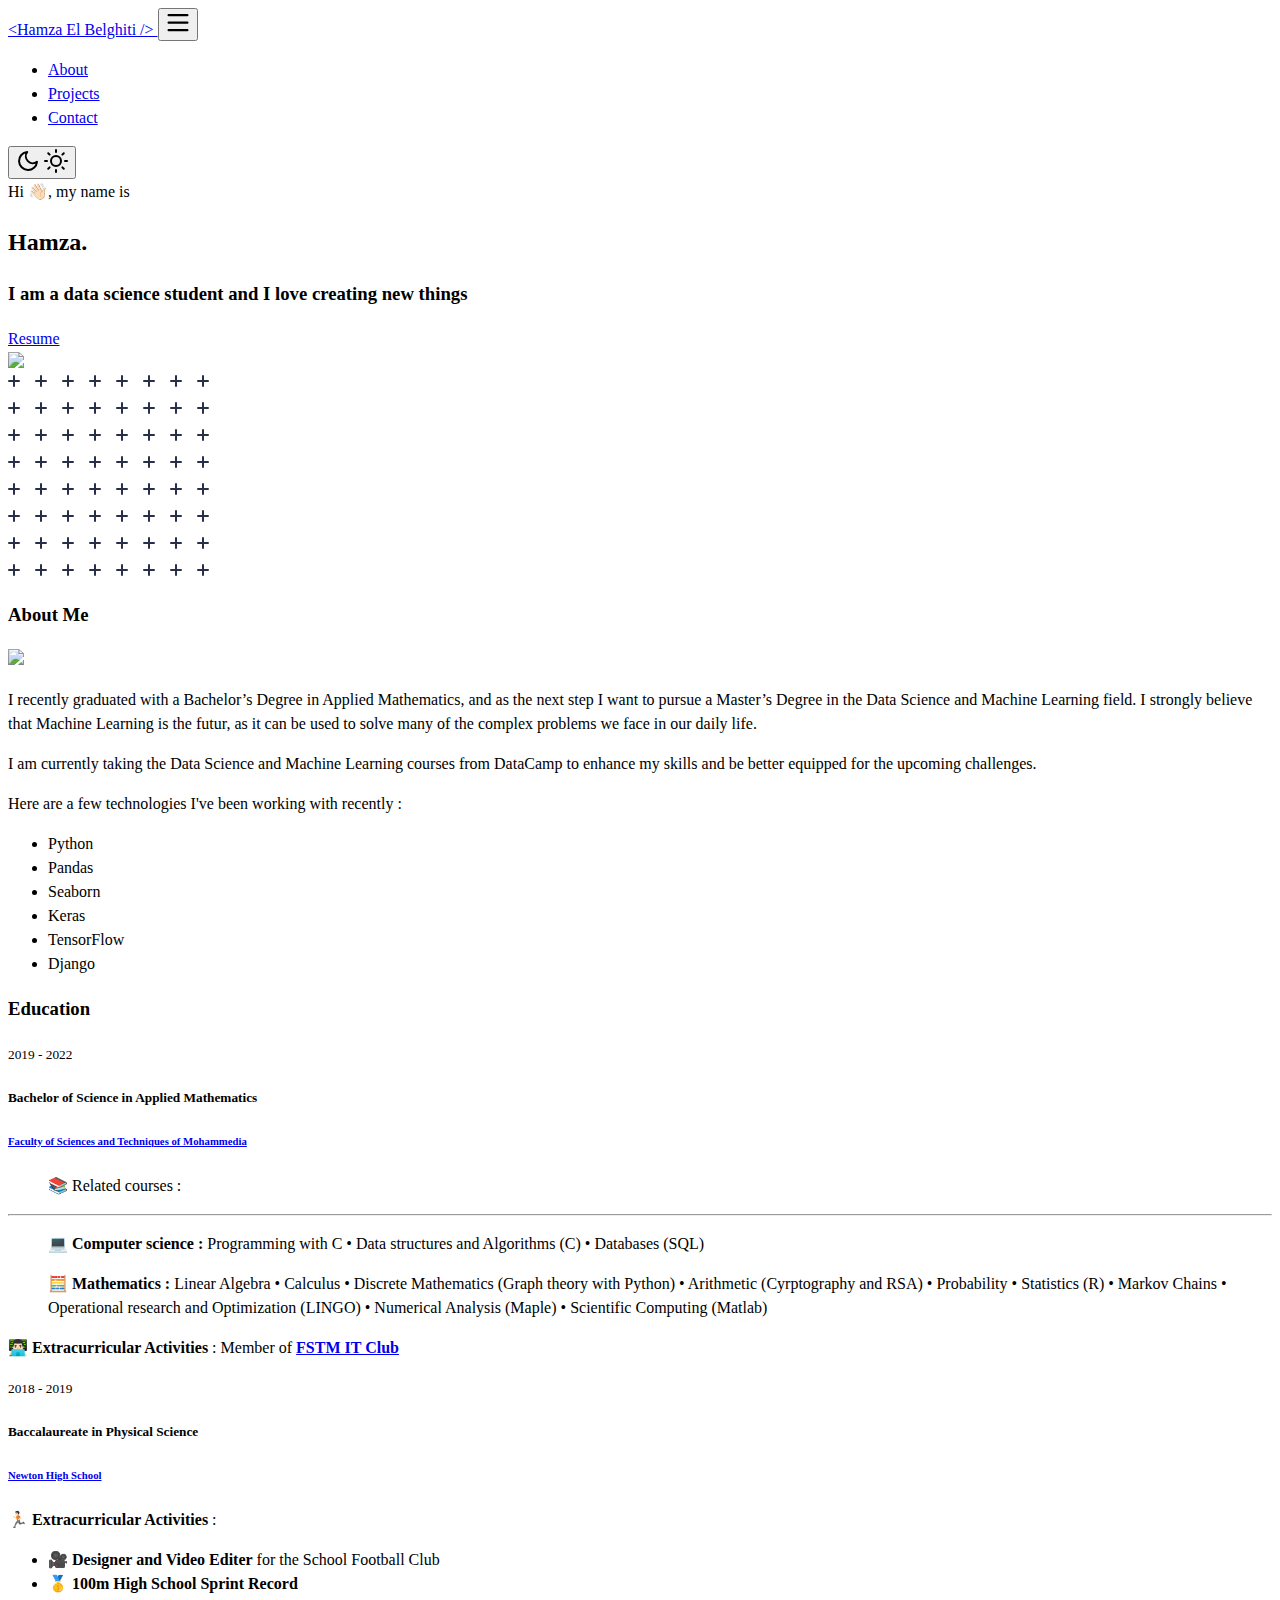
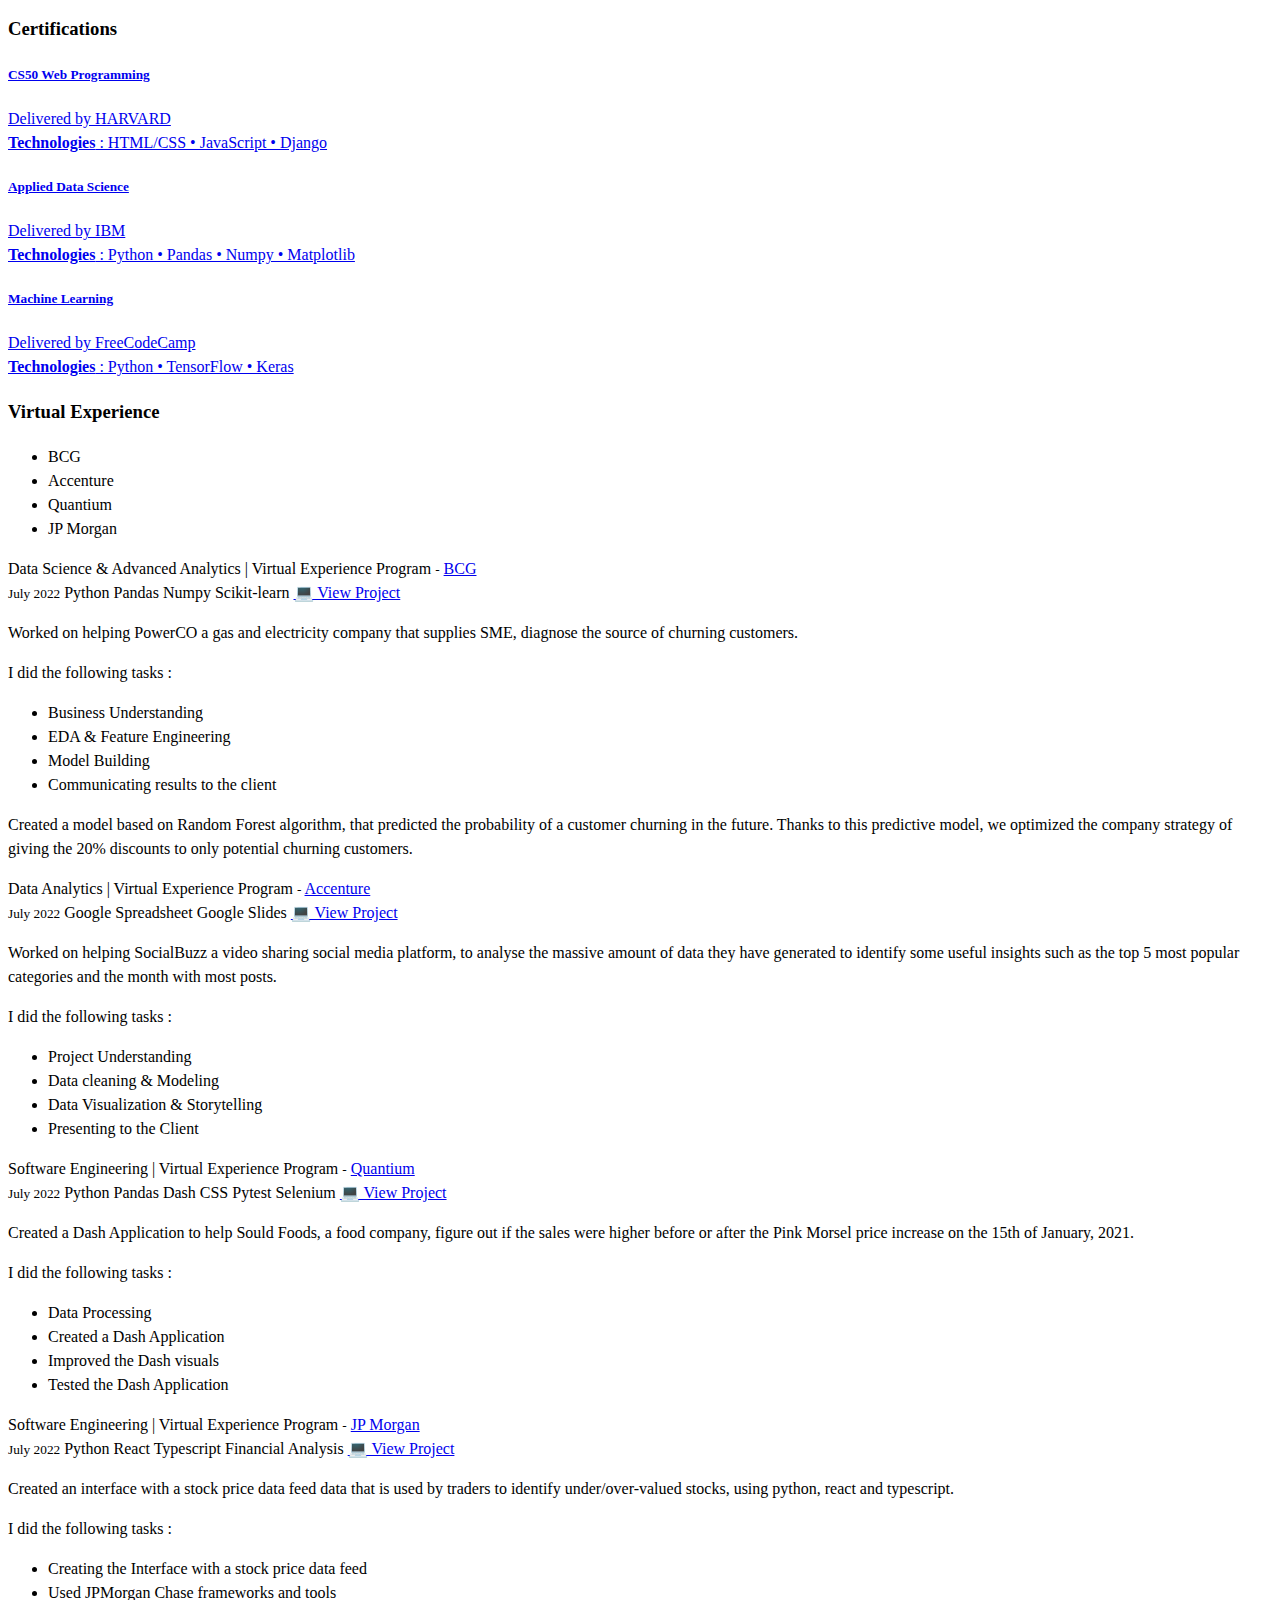
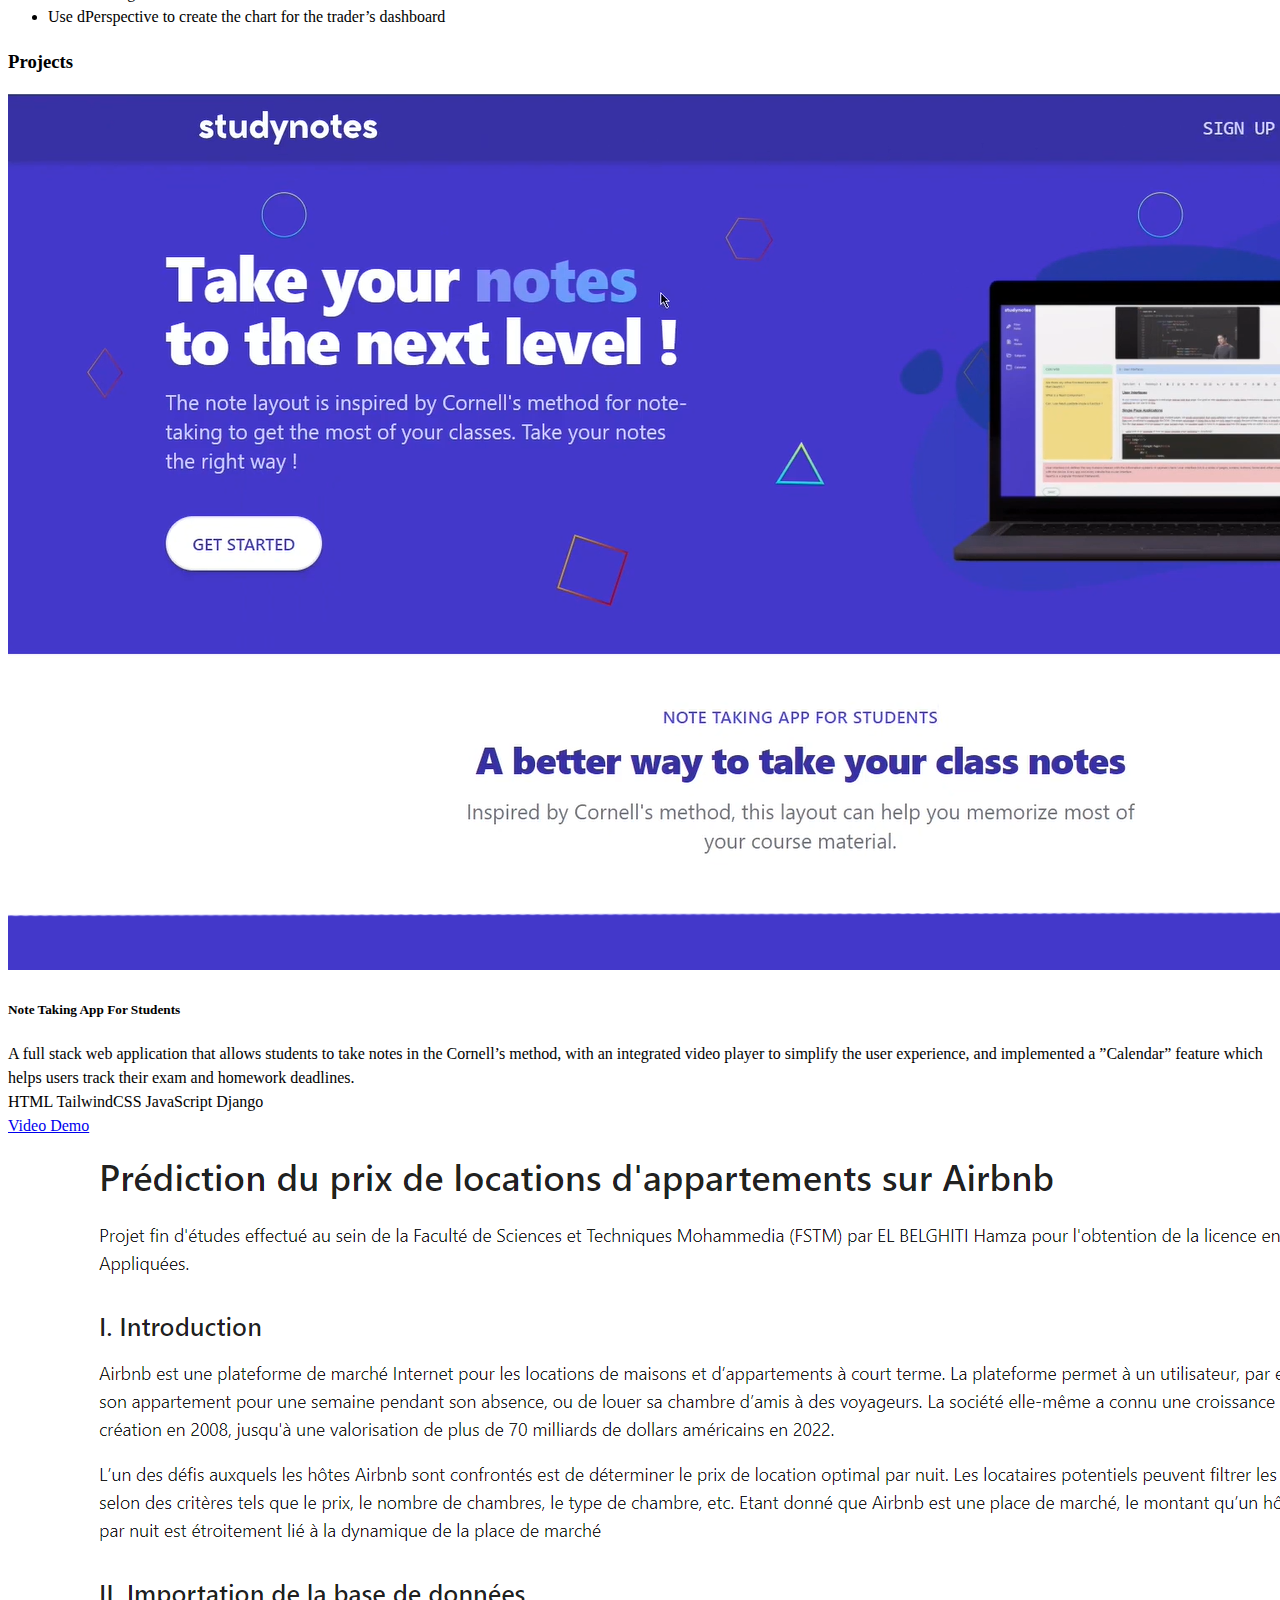
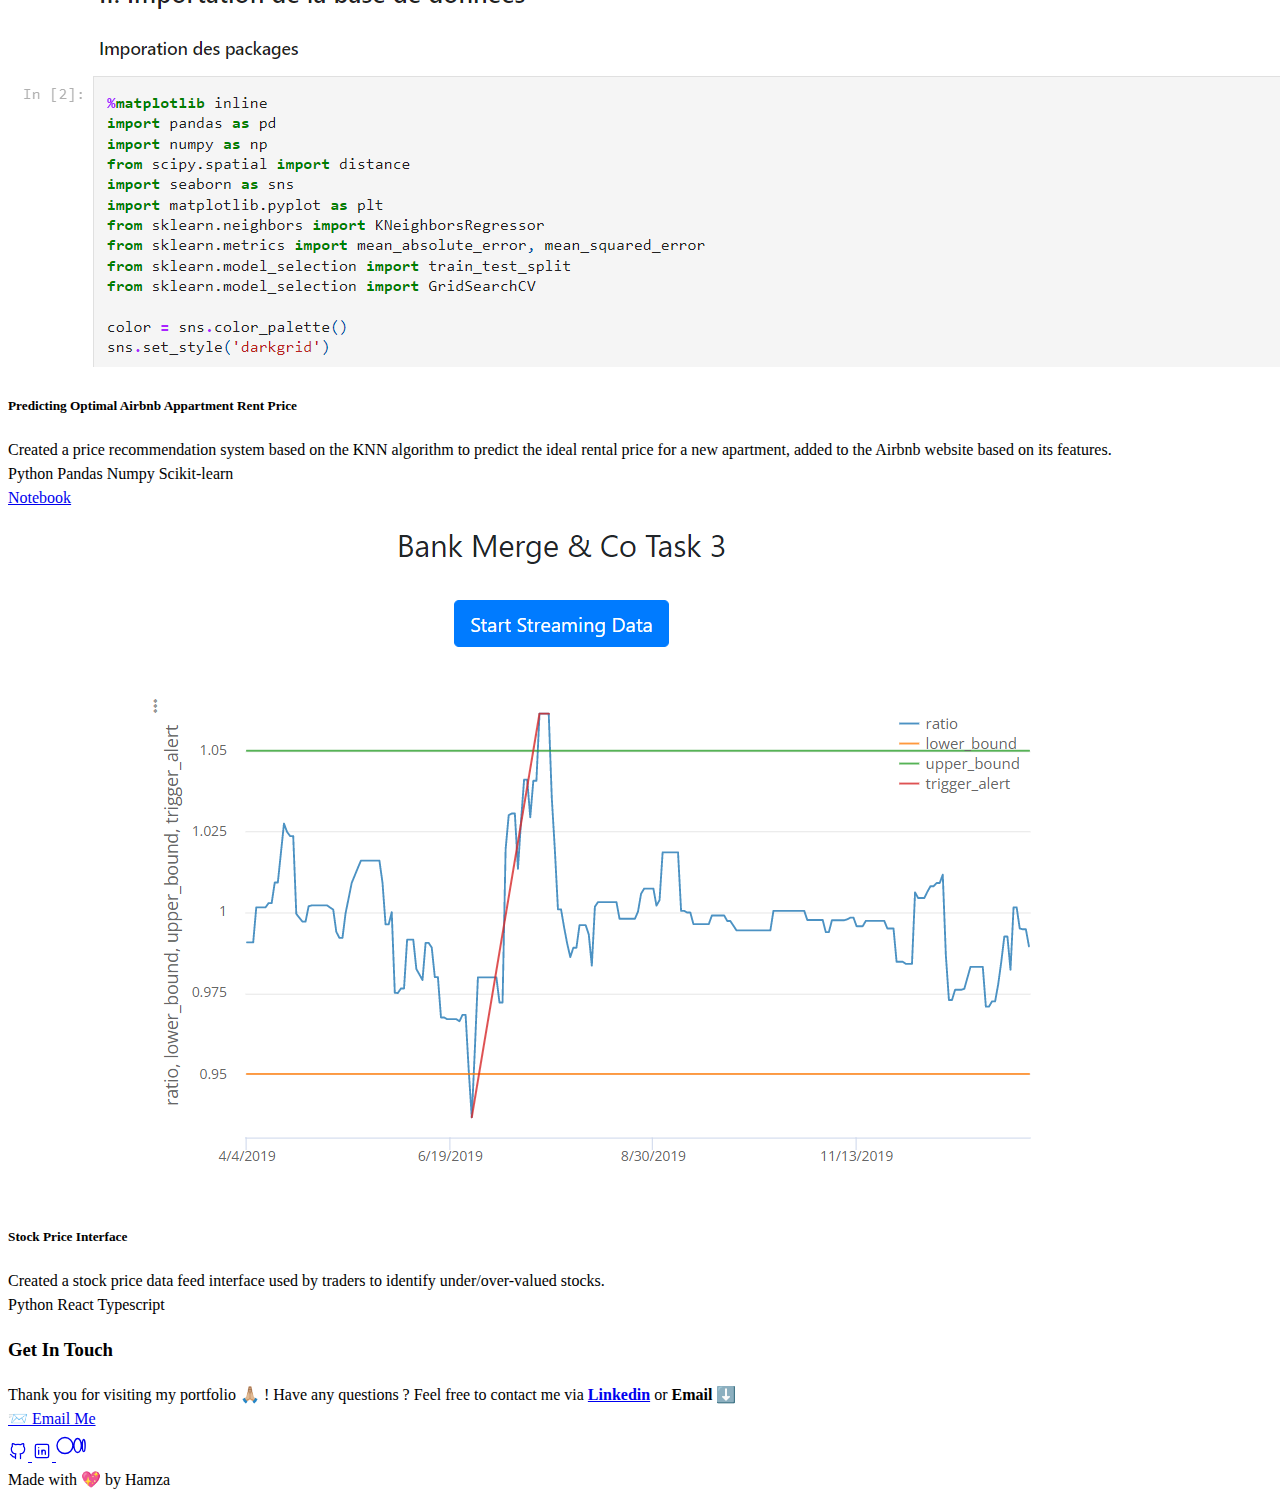
==== public/index.html @ 22128e78 "public" ====
<!DOCTYPE html>
<html>

<head>
	<meta name="generator" content="Hugo 0.101.0" /><meta charset="UTF-8">
<meta name="viewport" content="width=device-width, initial-scale=1.0">
<meta http-equiv="X-UA-Compatible" content="ie=edge">
<link rel="icon" href=/fav.png type="image/gif">


<link rel="preconnect" href="https://fonts.googleapis.com">
<link rel="preconnect" href="https://fonts.gstatic.com" crossorigin>
<link rel="preload"
      as="style"
      href="https://fonts.googleapis.com/css2?family=Alata&family=Lora:ital,wght@0,400;0,500;0,600;0,700;1,400;1,500;1,600;1,700&family=Roboto:ital,wght@0,100;0,300;0,400;0,500;0,700;0,900;1,100;1,300;1,400;1,500;1,700;1,900&display=swap"
>
<link rel="stylesheet"
      href="https://fonts.googleapis.com/css2?family=Alata&family=Lora:ital,wght@0,400;0,500;0,600;0,700;1,400;1,500;1,600;1,700&family=Roboto:ital,wght@0,100;0,300;0,400;0,500;0,700;0,900;1,100;1,300;1,400;1,500;1,700;1,900&display=swap"
      media="print" onload="this.media='all'" />
<noscript>
  <link
          href="https://fonts.googleapis.com/css2?family=Alata&family=Lora:ital,wght@0,400;0,500;0,600;0,700;1,400;1,500;1,600;1,700&family=Roboto:ital,wght@0,100;0,300;0,400;0,500;0,700;0,900;1,100;1,300;1,400;1,500;1,700;1,900&display=swap"
          rel="stylesheet">
</noscript>


<link rel="stylesheet" href="/css/font.css" media="all">



<script type="application/javascript">
var doNotTrack = false;
if (!doNotTrack) {
	window.ga=window.ga||function(){(ga.q=ga.q||[]).push(arguments)};ga.l=+new Date;
	ga('create', 'G-DWJJVE27WD', 'auto');
	
	ga('send', 'pageview');
}
</script>
<script async src='https://www.google-analytics.com/analytics.js'></script>

<meta property="og:title" content="Hamza El Belghiti | Portfolio" />
<meta property="og:description" content="" />
<meta property="og:type" content="website" />
<meta property="og:url" content="hamagistral.github.io/" /><meta property="og:site_name" content="&lt;Hamza El Belghiti /&gt;" />


<meta name="twitter:card" content="summary"/>
<meta name="twitter:title" content="Hamza El Belghiti | Portfolio"/>
<meta name="twitter:description" content=""/>


<link rel="stylesheet" href="/bootstrap-5/css/bootstrap.min.css" media="all"><link rel="stylesheet" href="/css/header.css" media="all">
<link rel="stylesheet" href="/css/footer.css" media="all">


<link rel="stylesheet" href="/css/theme.css" media="all">




<style>
    :root {
        --text-color: #1c1c1c;
        --text-secondary-color: #292929;
        --background-color: #f6f6f6;
        --secondary-background-color: #64ffda1a;
        --primary-color: #1c1c1c;
        --secondary-color: #fff;

         
        --text-color-dark: #fff;
        --text-secondary-color-dark: #fff;
        --background-color-dark: #051121;
        --secondary-background-color-dark: #212529;
        --primary-color-dark: #fff;
        --secondary-color-dark: #081b33;
    }
    body {
        font-size: 1rem;
        font-weight: 400;
        line-height: 1.5;
        text-align: left;
    }
</style>

<meta name="description" content=>
<link rel="stylesheet" href="/css/index.css" media="all">
<link rel="stylesheet" href="/css/projects.css" media="all">
<link rel="preconnect" href="https://fonts.googleapis.com">
<link rel="preconnect" href="https://fonts.gstatic.com" crossorigin>
<link href="https://fonts.googleapis.com/css2?family=Press+Start+2P&family=Raleway:wght@400;600;700;800;900&family=Space+Mono:wght@400;700&family=Titillium+Web:wght@200;400;600;700;900&display=swap" rel="stylesheet">


<script defer src="/fontawesome-5/all-5.15.4.js"></script>
<link rel="icon" type="image/x-icon" href="/themes/hugo-profile/static/fav.png">

  <title>
Hamza El Belghiti | Portfolio

  </title>
</head>

<body class="light" onload="loading()">
  
  
<script>
    if (localStorage.getItem("pref-theme") === "dark") {
        document.body.classList.add('dark');
    } else if (localStorage.getItem("pref-theme") === "light") {
        document.body.classList.remove('dark')
    } else if (window.matchMedia('(prefers-color-scheme: dark)').matches) {
        document.body.classList.add('dark');
    }

</script>



<header>
    <nav class="pt-3 navbar navbar-expand-lg">
        <div class="container-fluid mx-xs-2 mx-sm-5 mx-md-5 mx-lg-5">
            
            <a class="navbar-brand primary-font text-wrap" href="/hamagistral.github.io">
                
                &lt;Hamza El Belghiti /&gt;
                
            </a>

            
            <button class="navbar-toggler" type="button" data-bs-toggle="collapse" data-bs-target="#navbarContent"
                aria-controls="navbarContent" aria-expanded="false" aria-label="Toggle navigation">
                <svg aria-hidden="true" height="24" viewBox="0 0 16 16" version="1.1" width="24" data-view-component="true">
                    <path fill-rule="evenodd" d="M1 2.75A.75.75 0 011.75 2h12.5a.75.75 0 110 1.5H1.75A.75.75 0 011 2.75zm0 5A.75.75 0 011.75 7h12.5a.75.75 0 110 1.5H1.75A.75.75 0 011 7.75zM1.75 12a.75.75 0 100 1.5h12.5a.75.75 0 100-1.5H1.75z"></path>
                </svg>
            </button>

            
            <div class="collapse navbar-collapse text-wrap primary-font" id="navbarContent">
                <ul class="navbar-nav ms-auto text-center">
                    
                    <li class="nav-item navbar-text">
                        <a class="nav-link" href="/hamagistral.github.io#about" aria-label="about">About</a>
                    </li>
                    


                    
                    <li class="nav-item navbar-text">
                        <a class="nav-link" href="/hamagistral.github.io#projects"
                            aria-label="projects">Projects</a>
                    </li>
                    


                    
                    <li class="nav-item navbar-text">
                        <a class="nav-link" href="/hamagistral.github.io#contact"
                            aria-label="contact">Contact</a>
                    </li>
                    

                    
                    
                </ul>

                
                
                <div class="text-center">
                    <button id="theme-toggle">
                        <svg id="moon" xmlns="http://www.w3.org/2000/svg" width="24" height="24" viewBox="0 0 24 24" fill="none" stroke="currentColor" stroke-width="2" stroke-linecap="round" stroke-linejoin="round">
                            <path d="M21 12.79A9 9 0 1 1 11.21 3 7 7 0 0 0 21 12.79z"></path>
                        </svg>
                        <svg id="sun" xmlns="http://www.w3.org/2000/svg" width="24" height="24" viewBox="0 0 24 24" fill="none" stroke="currentColor" stroke-width="2" stroke-linecap="round" stroke-linejoin="round">
                            <circle cx="12" cy="12" r="5"></circle>
                            <line x1="12" y1="1" x2="12" y2="3"></line>
                            <line x1="12" y1="21" x2="12" y2="23"></line>
                            <line x1="4.22" y1="4.22" x2="5.64" y2="5.64"></line>
                            <line x1="18.36" y1="18.36" x2="19.78" y2="19.78"></line>
                            <line x1="1" y1="12" x2="3" y2="12"></line>
                            <line x1="21" y1="12" x2="23" y2="12"></line>
                            <line x1="4.22" y1="19.78" x2="5.64" y2="18.36"></line>
                            <line x1="18.36" y1="5.64" x2="19.78" y2="4.22"></line>
                        </svg>
                    </button>
                </div>
            
                
            </div>
        </div>
    </nav>
</header>
<div id="content">
<section id="hero" class="py-5 align-middle">
    <div class="container px-3 px-sm-5 px-md-5 px-lg-5 pt-lg-3">
        <div class="row">
            <div class="col-sm-12 col-md-12 col-lg-8 content" id="primary-font">
                <span class="subtitle">
                    Hi 👋🏻, my name is
                </span>
                <h2 id="hero-title">
                    Hamza.
                </h2>
                <h3>
                    I am a data science student and I love creating new things
                </h3>
                <div class="row">
                    <div class="col-auto h-100">
                        
                        <a href="https://drive.google.com/uc?export=download&amp;id=1UD90uEsPJ70AqYYExPmD_s87Q-q_WWic" class="btn">
                            Resume
                        </a>
                        
                    </div>
                    <div class="col-auto px-0 h-100"><span id="loading-icons" style="display: none;">
    
    <span class="px-1">
        <a href="https://github.com/Hamagistral" target="_blank" class="btn social-icon">
            <i class="fab fa-github"></i>
        </a>
    </span>
    
    <span class="px-1">
        <a href="https://www.linkedin.com/in/hamza-elbelghiti/" target="_blank" class="btn social-icon">
            <i class="fab fa-linkedin"></i>
        </a>
    </span>
    

    
</span></div>
                </div>
            </div>
            <div class="col-sm-12 col-md-12 col-lg-4">
                <div class="row justify-content-center">
                    <div class="col-sm-12 col-md-9 pt-5 image px-5 px-md-5 px-lg-0 text-center">
                        <img src="/hero.png" 
                            class="mx-auto" 
                        >
                    </div>
                </div>
            </div>
        </div>
    </div>
    <div class="hero-bottom-svg d-md-block d-lg-block d-none">
        <svg xmlns="http://www.w3.org/2000/svg" width="201" height="201" viewBox="0 0 201 201">
            <g id="Group_1168" data-name="Group 1168" transform="translate(-384 -1392)">
                <rect id="Rectangle_2206" data-name="Rectangle 2206" width="12" height="2" rx="1"
                    transform="translate(391 1392) rotate(90)" fill="#282f49" />
                <rect id="Rectangle_2271" data-name="Rectangle 2271" width="12" height="2" rx="1"
                    transform="translate(391 1500) rotate(90)" fill="#282f49" />
                <rect id="Rectangle_2238" data-name="Rectangle 2238" width="12" height="2" rx="1"
                    transform="translate(391 1446) rotate(90)" fill="#282f49" />
                <rect id="Rectangle_2278" data-name="Rectangle 2278" width="12" height="2" rx="1"
                    transform="translate(391 1554) rotate(90)" fill="#282f49" />
                <rect id="Rectangle_2222" data-name="Rectangle 2222" width="12" height="2" rx="1"
                    transform="translate(391 1419) rotate(90)" fill="#282f49" />
                <rect id="Rectangle_2272" data-name="Rectangle 2272" width="12" height="2" rx="1"
                    transform="translate(391 1527) rotate(90)" fill="#282f49" />
                <rect id="Rectangle_2241" data-name="Rectangle 2241" width="12" height="2" rx="1"
                    transform="translate(391 1473) rotate(90)" fill="#282f49" />
                <rect id="Rectangle_2288" data-name="Rectangle 2288" width="12" height="2" rx="1"
                    transform="translate(391 1581) rotate(90)" fill="#282f49" />
                <rect id="Rectangle_2214" data-name="Rectangle 2214" width="12" height="2" rx="1"
                    transform="translate(499 1392) rotate(90)" fill="#282f49" />
                <rect id="Rectangle_2289" data-name="Rectangle 2289" width="12" height="2" rx="1"
                    transform="translate(499 1500) rotate(90)" fill="#282f49" />
                <rect id="Rectangle_2256" data-name="Rectangle 2256" width="12" height="2" rx="1"
                    transform="translate(499 1446) rotate(90)" fill="#282f49" />
                <rect id="Rectangle_2290" data-name="Rectangle 2290" width="12" height="2" rx="1"
                    transform="translate(499 1554) rotate(90)" fill="#282f49" />
                <rect id="Rectangle_2231" data-name="Rectangle 2231" width="12" height="2" rx="1"
                    transform="translate(499 1419) rotate(90)" fill="#282f49" />
                <rect id="Rectangle_2291" data-name="Rectangle 2291" width="12" height="2" rx="1"
                    transform="translate(499 1527) rotate(90)" fill="#282f49" />
                <rect id="Rectangle_2257" data-name="Rectangle 2257" width="12" height="2" rx="1"
                    transform="translate(499 1473) rotate(90)" fill="#282f49" />
                <rect id="Rectangle_2292" data-name="Rectangle 2292" width="12" height="2" rx="1"
                    transform="translate(499 1581) rotate(90)" fill="#282f49" />
                <rect id="Rectangle_2210" data-name="Rectangle 2210" width="12" height="2" rx="1"
                    transform="translate(445 1392) rotate(90)" fill="#282f49" />
                <rect id="Rectangle_2279" data-name="Rectangle 2279" width="12" height="2" rx="1"
                    transform="translate(445 1500) rotate(90)" fill="#282f49" />
                <rect id="Rectangle_2248" data-name="Rectangle 2248" width="12" height="2" rx="1"
                    transform="translate(445 1446) rotate(90)" fill="#282f49" />
                <rect id="Rectangle_2280" data-name="Rectangle 2280" width="12" height="2" rx="1"
                    transform="translate(445 1554) rotate(90)" fill="#282f49" />
                <rect id="Rectangle_2226" data-name="Rectangle 2226" width="12" height="2" rx="1"
                    transform="translate(445 1419) rotate(90)" fill="#282f49" />
                <rect id="Rectangle_2281" data-name="Rectangle 2281" width="12" height="2" rx="1"
                    transform="translate(445 1527) rotate(90)" fill="#282f49" />
                <rect id="Rectangle_2249" data-name="Rectangle 2249" width="12" height="2" rx="1"
                    transform="translate(445 1473) rotate(90)" fill="#282f49" />
                <rect id="Rectangle_2293" data-name="Rectangle 2293" width="12" height="2" rx="1"
                    transform="translate(445 1581) rotate(90)" fill="#282f49" />
                <rect id="Rectangle_2219" data-name="Rectangle 2219" width="12" height="2" rx="1"
                    transform="translate(553 1392) rotate(90)" fill="#282f49" />
                <rect id="Rectangle_2310" data-name="Rectangle 2310" width="12" height="2" rx="1"
                    transform="translate(553 1500) rotate(90)" fill="#282f49" />
                <rect id="Rectangle_2262" data-name="Rectangle 2262" width="12" height="2" rx="1"
                    transform="translate(553 1446) rotate(90)" fill="#282f49" />
                <rect id="Rectangle_2311" data-name="Rectangle 2311" width="12" height="2" rx="1"
                    transform="translate(553 1554) rotate(90)" fill="#282f49" />
                <rect id="Rectangle_2232" data-name="Rectangle 2232" width="12" height="2" rx="1"
                    transform="translate(553 1419) rotate(90)" fill="#282f49" />
                <rect id="Rectangle_2312" data-name="Rectangle 2312" width="12" height="2" rx="1"
                    transform="translate(553 1527) rotate(90)" fill="#282f49" />
                <rect id="Rectangle_2263" data-name="Rectangle 2263" width="12" height="2" rx="1"
                    transform="translate(553 1473) rotate(90)" fill="#282f49" />
                <rect id="Rectangle_2313" data-name="Rectangle 2313" width="12" height="2" rx="1"
                    transform="translate(553 1581) rotate(90)" fill="#282f49" />
                <rect id="Rectangle_2209" data-name="Rectangle 2209" width="12" height="2" rx="1"
                    transform="translate(418 1392) rotate(90)" fill="#282f49" />
                <rect id="Rectangle_2273" data-name="Rectangle 2273" width="12" height="2" rx="1"
                    transform="translate(418 1500) rotate(90)" fill="#282f49" />
                <rect id="Rectangle_2242" data-name="Rectangle 2242" width="12" height="2" rx="1"
                    transform="translate(418 1446) rotate(90)" fill="#282f49" />
                <rect id="Rectangle_2282" data-name="Rectangle 2282" width="12" height="2" rx="1"
                    transform="translate(418 1554) rotate(90)" fill="#282f49" />
                <rect id="Rectangle_2223" data-name="Rectangle 2223" width="12" height="2" rx="1"
                    transform="translate(418 1419) rotate(90)" fill="#282f49" />
                <rect id="Rectangle_2274" data-name="Rectangle 2274" width="12" height="2" rx="1"
                    transform="translate(418 1527) rotate(90)" fill="#282f49" />
                <rect id="Rectangle_2243" data-name="Rectangle 2243" width="12" height="2" rx="1"
                    transform="translate(418 1473) rotate(90)" fill="#282f49" />
                <rect id="Rectangle_2294" data-name="Rectangle 2294" width="12" height="2" rx="1"
                    transform="translate(418 1581) rotate(90)" fill="#282f49" />
                <rect id="Rectangle_2217" data-name="Rectangle 2217" width="12" height="2" rx="1"
                    transform="translate(526 1392) rotate(90)" fill="#282f49" />
                <rect id="Rectangle_2314" data-name="Rectangle 2314" width="12" height="2" rx="1"
                    transform="translate(526 1500) rotate(90)" fill="#282f49" />
                <rect id="Rectangle_2258" data-name="Rectangle 2258" width="12" height="2" rx="1"
                    transform="translate(526 1446) rotate(90)" fill="#282f49" />
                <rect id="Rectangle_2315" data-name="Rectangle 2315" width="12" height="2" rx="1"
                    transform="translate(526 1554) rotate(90)" fill="#282f49" />
                <rect id="Rectangle_2233" data-name="Rectangle 2233" width="12" height="2" rx="1"
                    transform="translate(526 1419) rotate(90)" fill="#282f49" />
                <rect id="Rectangle_2316" data-name="Rectangle 2316" width="12" height="2" rx="1"
                    transform="translate(526 1527) rotate(90)" fill="#282f49" />
                <rect id="Rectangle_2259" data-name="Rectangle 2259" width="12" height="2" rx="1"
                    transform="translate(526 1473) rotate(90)" fill="#282f49" />
                <rect id="Rectangle_2317" data-name="Rectangle 2317" width="12" height="2" rx="1"
                    transform="translate(526 1581) rotate(90)" fill="#282f49" />
                <rect id="Rectangle_2211" data-name="Rectangle 2211" width="12" height="2" rx="1"
                    transform="translate(472 1392) rotate(90)" fill="#282f49" />
                <rect id="Rectangle_2295" data-name="Rectangle 2295" width="12" height="2" rx="1"
                    transform="translate(472 1500) rotate(90)" fill="#282f49" />
                <rect id="Rectangle_2250" data-name="Rectangle 2250" width="12" height="2" rx="1"
                    transform="translate(472 1446) rotate(90)" fill="#282f49" />
                <rect id="Rectangle_2296" data-name="Rectangle 2296" width="12" height="2" rx="1"
                    transform="translate(472 1554) rotate(90)" fill="#282f49" />
                <rect id="Rectangle_2227" data-name="Rectangle 2227" width="12" height="2" rx="1"
                    transform="translate(472 1419) rotate(90)" fill="#282f49" />
                <rect id="Rectangle_2297" data-name="Rectangle 2297" width="12" height="2" rx="1"
                    transform="translate(472 1527) rotate(90)" fill="#282f49" />
                <rect id="Rectangle_2251" data-name="Rectangle 2251" width="12" height="2" rx="1"
                    transform="translate(472 1473) rotate(90)" fill="#282f49" />
                <rect id="Rectangle_2298" data-name="Rectangle 2298" width="12" height="2" rx="1"
                    transform="translate(472 1581) rotate(90)" fill="#282f49" />
                <rect id="Rectangle_2221" data-name="Rectangle 2221" width="12" height="2" rx="1"
                    transform="translate(580 1392) rotate(90)" fill="#282f49" />
                <rect id="Rectangle_2318" data-name="Rectangle 2318" width="12" height="2" rx="1"
                    transform="translate(580 1500) rotate(90)" fill="#282f49" />
                <rect id="Rectangle_2264" data-name="Rectangle 2264" width="12" height="2" rx="1"
                    transform="translate(580 1446) rotate(90)" fill="#282f49" />
                <rect id="Rectangle_2319" data-name="Rectangle 2319" width="12" height="2" rx="1"
                    transform="translate(580 1554) rotate(90)" fill="#282f49" />
                <rect id="Rectangle_2236" data-name="Rectangle 2236" width="12" height="2" rx="1"
                    transform="translate(580 1419) rotate(90)" fill="#282f49" />
                <rect id="Rectangle_2320" data-name="Rectangle 2320" width="12" height="2" rx="1"
                    transform="translate(580 1527) rotate(90)" fill="#282f49" />
                <rect id="Rectangle_2265" data-name="Rectangle 2265" width="12" height="2" rx="1"
                    transform="translate(580 1473) rotate(90)" fill="#282f49" />
                <rect id="Rectangle_2321" data-name="Rectangle 2321" width="12" height="2" rx="1"
                    transform="translate(580 1581) rotate(90)" fill="#282f49" />
                <rect id="Rectangle_2207" data-name="Rectangle 2207" width="12" height="2" rx="1"
                    transform="translate(396 1399) rotate(-180)" fill="#282f49" />
                <rect id="Rectangle_2270" data-name="Rectangle 2270" width="12" height="2" rx="1"
                    transform="translate(396 1507) rotate(-180)" fill="#282f49" />
                <rect id="Rectangle_2239" data-name="Rectangle 2239" width="12" height="2" rx="1"
                    transform="translate(396 1453) rotate(-180)" fill="#282f49" />
                <rect id="Rectangle_2283" data-name="Rectangle 2283" width="12" height="2" rx="1"
                    transform="translate(396 1561) rotate(-180)" fill="#282f49" />
                <rect id="Rectangle_2224" data-name="Rectangle 2224" width="12" height="2" rx="1"
                    transform="translate(396 1426) rotate(-180)" fill="#282f49" />
                <rect id="Rectangle_2275" data-name="Rectangle 2275" width="12" height="2" rx="1"
                    transform="translate(396 1534) rotate(-180)" fill="#282f49" />
                <rect id="Rectangle_2244" data-name="Rectangle 2244" width="12" height="2" rx="1"
                    transform="translate(396 1480) rotate(-180)" fill="#282f49" />
                <rect id="Rectangle_2299" data-name="Rectangle 2299" width="12" height="2" rx="1"
                    transform="translate(396 1588) rotate(-180)" fill="#282f49" />
                <rect id="Rectangle_2215" data-name="Rectangle 2215" width="12" height="2" rx="1"
                    transform="translate(504 1399) rotate(-180)" fill="#282f49" />
                <rect id="Rectangle_2300" data-name="Rectangle 2300" width="12" height="2" rx="1"
                    transform="translate(504 1507) rotate(-180)" fill="#282f49" />
                <rect id="Rectangle_2252" data-name="Rectangle 2252" width="12" height="2" rx="1"
                    transform="translate(504 1453) rotate(-180)" fill="#282f49" />
                <rect id="Rectangle_2301" data-name="Rectangle 2301" width="12" height="2" rx="1"
                    transform="translate(504 1561) rotate(-180)" fill="#282f49" />
                <rect id="Rectangle_2228" data-name="Rectangle 2228" width="12" height="2" rx="1"
                    transform="translate(504 1426) rotate(-180)" fill="#282f49" />
                <rect id="Rectangle_2302" data-name="Rectangle 2302" width="12" height="2" rx="1"
                    transform="translate(504 1534) rotate(-180)" fill="#282f49" />
                <rect id="Rectangle_2253" data-name="Rectangle 2253" width="12" height="2" rx="1"
                    transform="translate(504 1480) rotate(-180)" fill="#282f49" />
                <rect id="Rectangle_2303" data-name="Rectangle 2303" width="12" height="2" rx="1"
                    transform="translate(504 1588) rotate(-180)" fill="#282f49" />
                <rect id="Rectangle_2212" data-name="Rectangle 2212" width="12" height="2" rx="1"
                    transform="translate(450 1399) rotate(-180)" fill="#282f49" />
                <rect id="Rectangle_2284" data-name="Rectangle 2284" width="12" height="2" rx="1"
                    transform="translate(450 1507) rotate(-180)" fill="#282f49" />
                <rect id="Rectangle_2245" data-name="Rectangle 2245" width="12" height="2" rx="1"
                    transform="translate(450 1453) rotate(-180)" fill="#282f49" />
                <rect id="Rectangle_2285" data-name="Rectangle 2285" width="12" height="2" rx="1"
                    transform="translate(450 1561) rotate(-180)" fill="#282f49" />
                <rect id="Rectangle_2229" data-name="Rectangle 2229" width="12" height="2" rx="1"
                    transform="translate(450 1426) rotate(-180)" fill="#282f49" />
                <rect id="Rectangle_2286" data-name="Rectangle 2286" width="12" height="2" rx="1"
                    transform="translate(450 1534) rotate(-180)" fill="#282f49" />
                <rect id="Rectangle_2246" data-name="Rectangle 2246" width="12" height="2" rx="1"
                    transform="translate(450 1480) rotate(-180)" fill="#282f49" />
                <rect id="Rectangle_2304" data-name="Rectangle 2304" width="12" height="2" rx="1"
                    transform="translate(450 1588) rotate(-180)" fill="#282f49" />
                <rect id="Rectangle_2218" data-name="Rectangle 2218" width="12" height="2" rx="1"
                    transform="translate(558 1399) rotate(-180)" fill="#282f49" />
                <rect id="Rectangle_2322" data-name="Rectangle 2322" width="12" height="2" rx="1"
                    transform="translate(558 1507) rotate(-180)" fill="#282f49" />
                <rect id="Rectangle_2266" data-name="Rectangle 2266" width="12" height="2" rx="1"
                    transform="translate(558 1453) rotate(-180)" fill="#282f49" />
                <rect id="Rectangle_2323" data-name="Rectangle 2323" width="12" height="2" rx="1"
                    transform="translate(558 1561) rotate(-180)" fill="#282f49" />
                <rect id="Rectangle_2234" data-name="Rectangle 2234" width="12" height="2" rx="1"
                    transform="translate(558 1426) rotate(-180)" fill="#282f49" />
                <rect id="Rectangle_2324" data-name="Rectangle 2324" width="12" height="2" rx="1"
                    transform="translate(558 1534) rotate(-180)" fill="#282f49" />
                <rect id="Rectangle_2267" data-name="Rectangle 2267" width="12" height="2" rx="1"
                    transform="translate(558 1480) rotate(-180)" fill="#282f49" />
                <rect id="Rectangle_2325" data-name="Rectangle 2325" width="12" height="2" rx="1"
                    transform="translate(558 1588) rotate(-180)" fill="#282f49" />
                <rect id="Rectangle_2208" data-name="Rectangle 2208" width="12" height="2" rx="1"
                    transform="translate(423 1399) rotate(-180)" fill="#282f49" />
                <rect id="Rectangle_2276" data-name="Rectangle 2276" width="12" height="2" rx="1"
                    transform="translate(423 1507) rotate(-180)" fill="#282f49" />
                <rect id="Rectangle_2240" data-name="Rectangle 2240" width="12" height="2" rx="1"
                    transform="translate(423 1453) rotate(-180)" fill="#282f49" />
                <rect id="Rectangle_2287" data-name="Rectangle 2287" width="12" height="2" rx="1"
                    transform="translate(423 1561) rotate(-180)" fill="#282f49" />
                <rect id="Rectangle_2225" data-name="Rectangle 2225" width="12" height="2" rx="1"
                    transform="translate(423 1426) rotate(-180)" fill="#282f49" />
                <rect id="Rectangle_2277" data-name="Rectangle 2277" width="12" height="2" rx="1"
                    transform="translate(423 1534) rotate(-180)" fill="#282f49" />
                <rect id="Rectangle_2247" data-name="Rectangle 2247" width="12" height="2" rx="1"
                    transform="translate(423 1480) rotate(-180)" fill="#282f49" />
                <rect id="Rectangle_2305" data-name="Rectangle 2305" width="12" height="2" rx="1"
                    transform="translate(423 1588) rotate(-180)" fill="#282f49" />
                <rect id="Rectangle_2216" data-name="Rectangle 2216" width="12" height="2" rx="1"
                    transform="translate(531 1399) rotate(-180)" fill="#282f49" />
                <rect id="Rectangle_2326" data-name="Rectangle 2326" width="12" height="2" rx="1"
                    transform="translate(531 1507) rotate(-180)" fill="#282f49" />
                <rect id="Rectangle_2260" data-name="Rectangle 2260" width="12" height="2" rx="1"
                    transform="translate(531 1453) rotate(-180)" fill="#282f49" />
                <rect id="Rectangle_2327" data-name="Rectangle 2327" width="12" height="2" rx="1"
                    transform="translate(531 1561) rotate(-180)" fill="#282f49" />
                <rect id="Rectangle_2235" data-name="Rectangle 2235" width="12" height="2" rx="1"
                    transform="translate(531 1426) rotate(-180)" fill="#282f49" />
                <rect id="Rectangle_2328" data-name="Rectangle 2328" width="12" height="2" rx="1"
                    transform="translate(531 1534) rotate(-180)" fill="#282f49" />
                <rect id="Rectangle_2261" data-name="Rectangle 2261" width="12" height="2" rx="1"
                    transform="translate(531 1480) rotate(-180)" fill="#282f49" />
                <rect id="Rectangle_2329" data-name="Rectangle 2329" width="12" height="2" rx="1"
                    transform="translate(531 1588) rotate(-180)" fill="#282f49" />
                <rect id="Rectangle_2213" data-name="Rectangle 2213" width="12" height="2" rx="1"
                    transform="translate(477 1399) rotate(-180)" fill="#282f49" />
                <rect id="Rectangle_2306" data-name="Rectangle 2306" width="12" height="2" rx="1"
                    transform="translate(477 1507) rotate(-180)" fill="#282f49" />
                <rect id="Rectangle_2254" data-name="Rectangle 2254" width="12" height="2" rx="1"
                    transform="translate(477 1453) rotate(-180)" fill="#282f49" />
                <rect id="Rectangle_2307" data-name="Rectangle 2307" width="12" height="2" rx="1"
                    transform="translate(477 1561) rotate(-180)" fill="#282f49" />
                <rect id="Rectangle_2230" data-name="Rectangle 2230" width="12" height="2" rx="1"
                    transform="translate(477 1426) rotate(-180)" fill="#282f49" />
                <rect id="Rectangle_2308" data-name="Rectangle 2308" width="12" height="2" rx="1"
                    transform="translate(477 1534) rotate(-180)" fill="#282f49" />
                <rect id="Rectangle_2255" data-name="Rectangle 2255" width="12" height="2" rx="1"
                    transform="translate(477 1480) rotate(-180)" fill="#282f49" />
                <rect id="Rectangle_2309" data-name="Rectangle 2309" width="12" height="2" rx="1"
                    transform="translate(477 1588) rotate(-180)" fill="#282f49" />
                <rect id="Rectangle_2220" data-name="Rectangle 2220" width="12" height="2" rx="1"
                    transform="translate(585 1399) rotate(-180)" fill="#282f49" />
                <rect id="Rectangle_2330" data-name="Rectangle 2330" width="12" height="2" rx="1"
                    transform="translate(585 1507) rotate(-180)" fill="#282f49" />
                <rect id="Rectangle_2268" data-name="Rectangle 2268" width="12" height="2" rx="1"
                    transform="translate(585 1453) rotate(-180)" fill="#282f49" />
                <rect id="Rectangle_2331" data-name="Rectangle 2331" width="12" height="2" rx="1"
                    transform="translate(585 1561) rotate(-180)" fill="#282f49" />
                <rect id="Rectangle_2237" data-name="Rectangle 2237" width="12" height="2" rx="1"
                    transform="translate(585 1426) rotate(-180)" fill="#282f49" />
                <rect id="Rectangle_2332" data-name="Rectangle 2332" width="12" height="2" rx="1"
                    transform="translate(585 1534) rotate(-180)" fill="#282f49" />
                <rect id="Rectangle_2269" data-name="Rectangle 2269" width="12" height="2" rx="1"
                    transform="translate(585 1480) rotate(-180)" fill="#282f49" />
                <rect id="Rectangle_2333" data-name="Rectangle 2333" width="12" height="2" rx="1"
                    transform="translate(585 1588) rotate(-180)" fill="#282f49" />
            </g>
        </svg>
    </div>
</section>

<section id="about" class="py-0 py-sm-5">
    <div class="container bg-transparent">
        <h3 class="text-center bg-transparent">About Me</h3>
        <div class="bg-transparent row justify-content-center px-3 py-5">
            
            <div class="col-sm-12 col-md-8 col-lg-4 mb-5 mb-sm-0 mb-md-5 mb-lg-0 d-none d-sm-none d-md-block">
                <div class="image d-flex px-5">
                    <img src="/about.png" class="mx-auto">
                </div>
            </div>
            
            <div class="col-sm-12 col-md-12 col-lg-8 content">
                <p>I recently graduated with a Bachelor&rsquo;s Degree in Applied Mathematics, and as the next step I want to pursue a Master&rsquo;s Degree in the Data Science
and Machine Learning field. I strongly believe that Machine Learning is the futur, as it can be used to solve many of the complex problems we face in our daily life.</p>
<p>I am currently taking the Data Science and Machine Learning courses from DataCamp to enhance my skills and be better equipped for the upcoming challenges.</p>


                
                Here are a few technologies I&#39;ve been working with recently :
                <ul>
                    
                    <li>Python</li>
                    
                    <li>Pandas</li>
                    
                    <li>Seaborn</li>
                    
                    <li>Keras</li>
                    
                    <li>TensorFlow</li>
                    
                    <li>Django</li>
                    
                </ul>
                
            </div>
        </div>
    </div>
</section>

<section id="education" class="py-5">
    <div class="container">
        <h3 class="text-center">Education</h3>
        <div class="row justify-content-center py-5">
            
            
            <div class="col-12 p-0">
                <div class="row row align-items-center justify-content-center m-1 mb-4">
                    

                    <div class="col-md-9">
                        <div class="card">
                            <div class="card-body">
                                <div class="float-end">
                                    <small>2019 - 2022</small>
                                </div>
                                <h5 class="card-title">Bachelor of Science in Applied Mathematics</h5>
                                
                                
                                <a href="https://www.fstm.ac.ma/" target="_blank">
                                    <h6>
                                    Faculty of Sciences and Techniques of Mohammedia
                                    </h6>
                                </a>
                                

                                
                                <div class="py-1 education-content">
                                    <blockquote>
<p>📚 Related courses :</p>
</blockquote>
<hr>
<blockquote>
<p><strong>💻 Computer science :</strong>
Programming with C •
Data structures and Algorithms (C) •
Databases (SQL)</p>
</blockquote>
<blockquote>
<p><strong>🧮 Mathematics :</strong>
Linear Algebra
• Calculus
• Discrete Mathematics (Graph theory with Python)
• Arithmetic (Cyrptography and RSA)
• Probability
• Statistics (R)
• Markov Chains
• Operational research and Optimization (LINGO)
• Numerical Analysis (Maple)
• Scientific Computing (Matlab)</p>
</blockquote>
<p><strong>👨🏻‍💻 Extracurricular Activities</strong> : Member of  <strong><a href="https://www.linkedin.com/company/fstm-it-club/">FSTM IT Club</a></strong></p>

                                </div>

                                
                            </div>
                        </div>
                    </div>
                </div>
            </div>
            
            <div class="col-12 p-0">
                <div class="row row align-items-center justify-content-center m-1 mb-4">
                    

                    <div class="col-md-9">
                        <div class="card">
                            <div class="card-body">
                                <div class="float-end">
                                    <small>2018 - 2019</small>
                                </div>
                                <h5 class="card-title">Baccalaureate in Physical Science</h5>
                                
                                
                                <a href="https://www.nischool.org/" target="_blank">
                                    <h6>
                                    Newton High School
                                    </h6>
                                </a>
                                

                                
                                <div class="py-1 education-content">
                                    <p><strong>🏃🏻 Extracurricular Activities</strong> :</p>
<ul>
<li>🎥 <strong>Designer and Video Editer</strong> for the School Football Club</li>
<li>🥇 <strong>100m High School Sprint Record</strong></li>
</ul>

                                </div>

                                
                            </div>
                        </div>
                    </div>
                </div>
            </div>
            
        </div>
    </div>
</section>


<section id="achievements" class="py-5">
    <div class="container">
        <h3 class="text-center">Certifications</h3>
        <div class="px-0 px-md-5 px-lg-5 certs">
            <div class="row justify-content-center px-3 px-md-5 px-lg-5">
                
                
                <div class="col-lg-4 col-md-6 my-3">
                    <a class="card my-3 h-100 p-3" href="https://certificates.cs50.io/12412c32-3309-47da-9176-0ca1a2bc353b.pdf?size=A4" title="CS50 Web Programming" target="_blank">
                        <div class="card-body bg-transparent">
                            <h5 class="card-title bg-transparent">CS50 Web Programming</h5>
                            <div class="card-text secondary-font">
                                Delivered by HARVARD
                            </div>
                            <div id="technologies" class="secondary-font">
                                <strong>Technologies</strong> : HTML/CSS • JavaScript • Django
                            </div>
                        </div>
                    </a>
                </div>
                
                
                
                <div class="col-lg-4 col-md-6 my-3">
                    <a class="card my-3 h-100 p-3" href="https://www.credly.com/badges/03cfe5c6-bc59-49ab-a7a6-6acace81decf?source=linked_in_profile" title="Applied Data Science" target="_blank">
                        <div class="card-body bg-transparent">
                            <h5 class="card-title bg-transparent">Applied Data Science</h5>
                            <div class="card-text secondary-font">
                                Delivered by IBM
                            </div>
                            <div id="technologies" class="secondary-font">
                                <strong>Technologies</strong> : Python • Pandas • Numpy • Matplotlib
                            </div>
                        </div>
                    </a>
                </div>
                
                
                
                <div class="col-lg-4 col-md-6 my-3">
                    <a class="card my-3 h-100 p-3" href="https://www.freecodecamp.org/certification/magistral/machine-learning-with-python-v7" title="Machine Learning" target="_blank">
                        <div class="card-body bg-transparent">
                            <h5 class="card-title bg-transparent">Machine Learning</h5>
                            <div class="card-text secondary-font">
                                Delivered by FreeCodeCamp
                            </div>
                            <div id="technologies" class="secondary-font">
                                <strong>Technologies</strong> : Python • TensorFlow • Keras
                            </div>
                        </div>
                    </a>
                </div>
                
                
            </div>
        </div>
    </div>
</section>

<section id="experience" class="py-5">
    <div class="container">
        <h3 class="text-center">Virtual Experience</h3>
        <div class="row justify-content-center">
            <div class="col-sm-12 col-md-8 col-lg-8 py-5">
                <div class="experience-container px-3 p-4">
                    <ul class="nav nav-pills mb-3 bg-transparent justify-content-center" id="pills-tab" role="tablist">
                        
                        
                        <li class="nav-item px-1 bg-transparent" role="presentation">
                            <div 
                                class="nav-link active bg-transparent" 
                                aria-selected="true" 
                                type="button"
                                role="tab" 
                                data-bs-toggle="pill"
                                id='BCG-July-2022-tab'
                                data-bs-target='#pills-BCG-July-2022'
                                aria-controls='BCG-July-2022' 
                            >
                                BCG
                            </div>
                        </li>
                        
                        
                        
                        <li class="nav-item px-1 bg-transparent" role="presentation">
                            <div 
                                class="nav-link bg-transparent" 
                                aria-selected="true" 
                                type="button"
                                role="tab" 
                                data-bs-toggle="pill"
                                id='Accenture-July-2022-tab'
                                data-bs-target='#pills-Accenture-July-2022' 
                                aria-controls='Accenture-July-2022'
                            >
                                Accenture
                            </div>
                        </li>
                        
                        
                        
                        <li class="nav-item px-1 bg-transparent" role="presentation">
                            <div 
                                class="nav-link bg-transparent" 
                                aria-selected="true" 
                                type="button"
                                role="tab" 
                                data-bs-toggle="pill"
                                id='Quantium-July-2022-tab'
                                data-bs-target='#pills-Quantium-July-2022' 
                                aria-controls='Quantium-July-2022'
                            >
                                Quantium
                            </div>
                        </li>
                        
                        
                        
                        <li class="nav-item px-1 bg-transparent" role="presentation">
                            <div 
                                class="nav-link bg-transparent" 
                                aria-selected="true" 
                                type="button"
                                role="tab" 
                                data-bs-toggle="pill"
                                id='JP-Morgan-July-2022-tab'
                                data-bs-target='#pills-JP-Morgan-July-2022' 
                                aria-controls='JP-Morgan-July-2022'
                            >
                                JP Morgan
                            </div>
                        </li>
                        
                        
                    </ul>
                    <div class="tab-content pb-5 pt-2 bg-transparent primary-font p-2" id="pills-tabContent">
                        
                        
                        <div 
                            class="tab-pane fade show active bg-transparent" 
                            role="tabpanel"
                            id='pills-BCG-July-2022'
                            aria-labelledby='pills-BCG-July-2022-tab'
                        >
                            <div>
                                <span class="job">Data Science &amp; Advanced Analytics | Virtual Experience Program</span>
                                <small>-</small>
                                <a href="https://www.theforage.com/virtual-internships/prototype/Tcz8gTtprzAS4xSoK/Data%20Science%20&amp;%20Analytics%20Virtual%20Experience%20Program" target="_blank">BCG</a>
                                <div class="mt-2 mb-2">
                                    <small>July 2022</small>
                                    
                                    <span class="p-2">
                                        <span 
                                            style="cursor: pointer;" 
                                            data-bs-toggle="tooltip" 
                                            data-bs-placement="top" 
                                            data-bs-original-title=Working&#32;as&#32;a&#32;Data&#32;Science&#32;&amp;&#32;Advanced&#32;Analytics&#32;|&#32;Virtual&#32;Experience&#32;Program&#32;at&#32;BCG
                                        >
                                            <i class="fas fa-info-circle fa-xs"></i>
                                        </span>
                                    </span>
                                                               
                                    
                                    <span class="badge badge-secondary">Python</span>
                                    
                                    <span class="badge badge-secondary">Pandas</span>
                                    
                                    <span class="badge badge-secondary">Numpy</span>
                                    
                                    <span class="badge badge-secondary">Scikit-learn</span>
                                    
                                    
                                    <a id="vproject" href=https://github.com/Hamagistral/BCG-VirtualExperience target="_blank">
                                        💻 View Project 
                                    </a>
                                    
                                </div>

                                <div class="mt-4">
                                    <p>Worked on helping PowerCO a gas and electricity company that supplies SME,
diagnose the source of churning customers.</p>
<p>I did the following tasks :</p>
<ul>
<li>Business Understanding</li>
<li>EDA &amp; Feature Engineering</li>
<li>Model Building</li>
<li>Communicating results to the client</li>
</ul>
<p>Created a model based on Random Forest algorithm, that predicted the probability of a customer churning in the future.
Thanks to this predictive model, we optimized the company strategy of giving the 20% discounts to only
potential churning customers.</p>

                                </div>
                            </div>
                        </div>
                        
                        
                        
                        <div 
                            class="tab-pane fade bg-transparent" 
                            role="tabpanel"
                            id='pills-Accenture-July-2022'
                            aria-labelledby='pills-Accenture-July-2022-tab'
                        >
                            <div>
                                <span class="job">Data Analytics | Virtual Experience Program</span>
                                <small>-</small>
                                <a href="https://www.theforage.com/virtual-internships/prototype/hzmoNKtzvAzXsEqx8/Data-Analytics-Virtual-Experience?ref=ayhfcqWE2smDTGihD" target="_blank">Accenture</a>
                                
                                <div class="mt-2 mb-2">
                                    <small>July 2022</small>
                                    
                                    <span class="p-2">
                                        <span 
                                            style="cursor: pointer;" 
                                            data-bs-toggle="tooltip" 
                                            data-bs-placement="top" 
                                            data-bs-original-title=Worked&#32;as&#32;a&#32;Data&#32;Analytics&#32;|&#32;Virtual&#32;Experience&#32;Program&#32;at&#32;Accenture
                                        > 
                                            <i class="fas fa-info-circle fa-xs"></i>
                                        </span>
                                    </span>
                                    
                                    
                                    <span class="badge badge-secondary">Google Spreadsheet</span>
                                    
                                    <span class="badge badge-secondary">Google Slides</span>
                                    
                                    
                                    <a id="vproject" href=https://github.com/Hamagistral/ACCENTURE-VirutalExperience target="_blank">
                                        💻 View Project 
                                    </a>
                                    
                                </div>
                                <div class="mt-4">
                                    <p>Worked on helping SocialBuzz a video sharing social media platform, to analyse
the massive amount of data they have generated to identify some useful insights
such as the top 5 most popular categories and the month with most posts.</p>
<p>I did the following tasks :</p>
<ul>
<li>Project Understanding</li>
<li>Data cleaning &amp; Modeling</li>
<li>Data Visualization &amp; Storytelling</li>
<li>Presenting to the Client</li>
</ul>

                                </div>
                            </div>


                                
                        </div>
                        
                        
                        
                        <div 
                            class="tab-pane fade bg-transparent" 
                            role="tabpanel"
                            id='pills-Quantium-July-2022'
                            aria-labelledby='pills-Quantium-July-2022-tab'
                        >
                            <div>
                                <span class="job">Software Engineering | Virtual Experience Program</span>
                                <small>-</small>
                                <a href="https://www.theforage.com/virtual-internships/prototype/jhiG2W9K8KLZK8nXP/Quantium:-Software-Engineering-Virtual-Experience-Program" target="_blank">Quantium</a>
                                
                                <div class="mt-2 mb-2">
                                    <small>July 2022</small>
                                    
                                    <span class="p-2">
                                        <span 
                                            style="cursor: pointer;" 
                                            data-bs-toggle="tooltip" 
                                            data-bs-placement="top" 
                                            data-bs-original-title=Worked&#32;as&#32;a&#32;Software&#32;Engineering&#32;|&#32;Virtual&#32;Experience&#32;Program&#32;at&#32;Quantium
                                        > 
                                            <i class="fas fa-info-circle fa-xs"></i>
                                        </span>
                                    </span>
                                    
                                    
                                    <span class="badge badge-secondary">Python</span>
                                    
                                    <span class="badge badge-secondary">Pandas</span>
                                    
                                    <span class="badge badge-secondary">Dash</span>
                                    
                                    <span class="badge badge-secondary">CSS</span>
                                    
                                    <span class="badge badge-secondary">Pytest</span>
                                    
                                    <span class="badge badge-secondary">Selenium</span>
                                    
                                    
                                    <a id="vproject" href=https://github.com/Hamagistral/Quantium-VirtualExperience target="_blank">
                                        💻 View Project 
                                    </a>
                                    
                                </div>
                                <div class="mt-4">
                                    <p>Created a Dash Application to help Sould Foods, a food company, figure out if the sales were higher before or after the Pink Morsel price increase on the 15th of January, 2021.</p>
<p>I did the following tasks :</p>
<ul>
<li>Data Processing</li>
<li>Created a Dash Application</li>
<li>Improved the Dash visuals</li>
<li>Tested the Dash Application</li>
</ul>

                                </div>
                            </div>


                                
                        </div>
                        
                        
                        
                        <div 
                            class="tab-pane fade bg-transparent" 
                            role="tabpanel"
                            id='pills-JP-Morgan-July-2022'
                            aria-labelledby='pills-JP-Morgan-July-2022-tab'
                        >
                            <div>
                                <span class="job">Software Engineering | Virtual Experience Program</span>
                                <small>-</small>
                                <a href="https://www.theforage.com/virtual-internships/prototype/R5iK7HMxJGBgaSbvk/JP-Morgan-Banking-Technology-Virtual-Program?ref=ayhfcqWE2smDTGihD" target="_blank">JP Morgan</a>
                                
                                <div class="mt-2 mb-2">
                                    <small>July 2022</small>
                                    
                                    <span class="p-2">
                                        <span 
                                            style="cursor: pointer;" 
                                            data-bs-toggle="tooltip" 
                                            data-bs-placement="top" 
                                            data-bs-original-title=Worked&#32;as&#32;a&#32;Software&#32;Engineering&#32;|&#32;Virtual&#32;Experience&#32;Program&#32;at&#32;JP&#32;Morgan
                                        > 
                                            <i class="fas fa-info-circle fa-xs"></i>
                                        </span>
                                    </span>
                                    
                                    
                                    <span class="badge badge-secondary">Python</span>
                                    
                                    <span class="badge badge-secondary">React</span>
                                    
                                    <span class="badge badge-secondary">Typescript</span>
                                    
                                    <span class="badge badge-secondary">Financial Analysis</span>
                                    
                                    
                                    <a id="vproject" href=https://github.com/Hamagistral/JPMorgan-VirutalExperience target="_blank">
                                        💻 View Project 
                                    </a>
                                    
                                </div>
                                <div class="mt-4">
                                    <p>Created an interface  with a stock price data feed data that is used by traders to identify under/over-valued stocks, using python, react and typescript.</p>
<p>I did the following tasks :</p>
<ul>
<li>Creating the Interface with a stock price data feed</li>
<li>Used JPMorgan Chase frameworks and tools</li>
<li>Use dPerspective to create the chart for the trader’s dashboard</li>
</ul>

                                </div>
                            </div>


                                
                        </div>
                        
                        
                    </div>
                </div>
            </div>
        </div>
    </div>
</section>

<section id="projects" class="py-5">
    <div class="container">
        <h3 class="text-center">Projects</h3>
        <div class="row justify-content-center px-3 px-md-5">
            
            <div class="col-lg-4 col-md-6 my-3">
                <div class="card my-3 h-100" title="Note Taking App For Students">
                    <div class="card-head">
                        <img class="card-img-top" src="studynotes.png" alt="Note Taking App For Students">
                    </div>
                    <div class="card-body bg-transparent p-3">
                        <h5 class="card-title bg-transparent mt-1">Note Taking App For Students</h5>
                        <div class="card-text bg-transparent secondary-font">
                            A full stack web application that allows students to take notes in the Cornell’s method, with an integrated video player to simplify the user experience, and implemented a ”Calendar” feature which helps users track their exam and homework deadlines.
                        </div>
                    </div>
                    <div class="pb-3 px-2 bg-transparent">
                        
                        <span class="badge badge-secondary">HTML</span>
                        
                        <span class="badge badge-secondary">TailwindCSS</span>
                        
                        <span class="badge badge-secondary">JavaScript</span>
                        
                        <span class="badge badge-secondary">Django</span>
                        
                    </div>
                    
                    <div class="card-footer py-3">
                        
                        <span class="m-1 mx-2">
                            <a href="https://github.com/Hamagistral/Studynotes" target="_blank">
                                <i class="fab fa-github"></i>
                            </a>
                        </span>
                        
                        
                        <span class="float-end">
                            <a class="btn btn-sm" href="https://www.youtube.com/watch?v=B4FXn7qWPaQ&amp;ab_channel=HamzaElBelghiti" target="_blank">
                                Video Demo
                            </a>
                        </span>
                        
                    </div>
                    
                </div>
            </div>
            
            <div class="col-lg-4 col-md-6 my-3">
                <div class="card my-3 h-100" title="Predicting Optimal Airbnb Appartment Rent Price">
                    <div class="card-head">
                        <img class="card-img-top" src="airbnbpred.png" alt="Predicting Optimal Airbnb Appartment Rent Price">
                    </div>
                    <div class="card-body bg-transparent p-3">
                        <h5 class="card-title bg-transparent mt-1">Predicting Optimal Airbnb Appartment Rent Price</h5>
                        <div class="card-text bg-transparent secondary-font">
                            Created a price recommendation system based on the KNN algorithm to predict the ideal rental price for a new apartment, added to the Airbnb website based on its features.
                        </div>
                    </div>
                    <div class="pb-3 px-2 bg-transparent">
                        
                        <span class="badge badge-secondary">Python</span>
                        
                        <span class="badge badge-secondary">Pandas</span>
                        
                        <span class="badge badge-secondary">Numpy</span>
                        
                        <span class="badge badge-secondary">Scikit-learn</span>
                        
                    </div>
                    
                    <div class="card-footer py-3">
                        
                        <span class="m-1 mx-2">
                            <a href="https://github.com/Hamagistral/Predicting-Rental-Price-Airbnb" target="_blank">
                                <i class="fab fa-github"></i>
                            </a>
                        </span>
                        
                        
                        <span class="float-end">
                            <a class="btn btn-sm" href="https://colab.research.google.com/drive/19YtSRT4w89TjFMRATrrRVQv0r1a1S3Wj?usp=sharing" target="_blank">
                                Notebook
                            </a>
                        </span>
                        
                    </div>
                    
                </div>
            </div>
            
            <div class="col-lg-4 col-md-6 my-3">
                <div class="card my-3 h-100" title="Stock Price Interface">
                    <div class="card-head">
                        <img class="card-img-top" src="stock.png" alt="Stock Price Interface">
                    </div>
                    <div class="card-body bg-transparent p-3">
                        <h5 class="card-title bg-transparent mt-1">Stock Price Interface</h5>
                        <div class="card-text bg-transparent secondary-font">
                            Created a stock price data feed interface used by traders to identify under/over-valued stocks.
                        </div>
                    </div>
                    <div class="pb-3 px-2 bg-transparent">
                        
                        <span class="badge badge-secondary">Python</span>
                        
                        <span class="badge badge-secondary">React</span>
                        
                        <span class="badge badge-secondary">Typescript</span>
                        
                    </div>
                    
                    <div class="card-footer py-3">
                        
                        <span class="m-1 mx-2">
                            <a href="https://github.com/Hamagistral/JPMorgan-VirutalExperience" target="_blank">
                                <i class="fab fa-github"></i>
                            </a>
                        </span>
                        
                        
                    </div>
                    
                </div>
            </div>
            
            
        </div>
    </div>
</section>

<section id="contact" class="py-5">
    <div class="container">
        <h3 class="text-center">Get In Touch</h3>
        <div class="px-0 px-md-5 px-lg-5 cont">
            <div class="row justify-content-center px-md-5">
                <div class="col-md-8 py-3">
                    <div id="ctext" class="text-center">
                        Thank you for visiting my portfolio 🙏🏼 ! Have any questions ? Feel free to contact me via <strong><a href="https://www.linkedin.com/in/hamza-elbelghiti/">Linkedin</a></strong> or <strong>Email</strong> ⬇️
                    </div>
                    
                    <div class="text-center pt-3">
                        <a href="mailto:hamza.lbelghiti@gmail.com" class="btn">
                            📨 Email Me
                        </a>
                    </div>
                    
                </div>
            </div>
        </div>
    </div>
</section>

  </div><footer>
    <div class="container py-3" id="recent-posts">
    
</div><div class="text-center pt-2">
    
    <span class="px-1">
        <a href="https://github.com/hamagistral" aria-label="github" target="_blank">
            <svg xmlns="http://www.w3.org/2000/svg" width="20" height="20" viewBox="0 0 24 24" stroke-width="1.5" stroke="currentColor" fill="none" stroke-linecap="round" stroke-linejoin="round">
                <path stroke="none" d="M0 0h24v24H0z" fill="none"></path>
                <path d="M9 19c-4.3 1.4 -4.3 -2.5 -6 -3m12 5v-3.5c0 -1 .1 -1.4 -.5 -2c2.8 -.3 5.5 -1.4 5.5 -6a4.6 4.6 0 0 0 -1.3 -3.2a4.2 4.2 0 0 0 -.1 -3.2s-1.1 -.3 -3.5 1.3a12.3 12.3 0 0 0 -6.2 0c-2.4 -1.6 -3.5 -1.3 -3.5 -1.3a4.2 4.2 0 0 0 -.1 3.2a4.6 4.6 0 0 0 -1.3 3.2c0 4.6 2.7 5.7 5.5 6c-.6 .6 -.6 1.2 -.5 2v3.5"></path>
              </svg>
        </a>
    </span>
    

    
    <span class="px-1">
        <a href="https://www.linkedin.com/in/hamza-elbelghiti/" aria-label="linkedin" target="_blank">
                <svg xmlns="http://www.w3.org/2000/svg" width="20" height="20" viewBox="0 0 24 24" stroke-width="1.5" stroke="currentColor" fill="none" stroke-linecap="round" stroke-linejoin="round">
                  <path stroke="none" d="M0 0h24v24H0z" fill="none"></path>
                  <rect x="4" y="4" width="16" height="16" rx="2"></rect>
                  <line x1="8" y1="11" x2="8" y2="16"></line>
                  <line x1="8" y1="8" x2="8" y2="8.01"></line>
                  <line x1="12" y1="16" x2="12" y2="11"></line>
                  <path d="M16 16v-3a2 2 0 0 0 -4 0"></path>
                </svg>
    </span>
    

    
    <a href="https://medium.com/@hamza.lbelghiti" aria-label="twitter" target="_blank">
        <svg xmlns="http://www.w3.org/2000/svg" x="0px" y="0px"
        width="32" height="30" viewBox="0 0 32 32" stroke-width="1.5"
        stroke="currentColor" fill="none" stroke-linecap="round" stroke-linejoin="round"><path d="M8.5 7A8.5 8.5 0 108.5 24 8.5 8.5 0 108.5 7zM22 8A4 7.5 0 1022 23 4 7.5 0 1022 8zM28.5 9A1.5 6.5 0 1028.5 22 1.5 6.5 0 1028.5 9z"></path></svg>
        </a>
    
</div><div class="container py-4">
    <div class="row justify-content-center">
        <div class="col-md-4 text-center">
            Made with 💖 by Hamza
        </div>
    </div>
</div></footer><script src="/bootstrap-5/js/bootstrap.bundle.min.js"></script>
<script>
    if (localStorage.getItem("pref-theme") === "dark") {
        document.body.classList.add('dark');
    } else if (localStorage.getItem("pref-theme") === "light") {
        document.body.classList.remove('dark')
    } else if (window.matchMedia('(prefers-color-scheme: dark)').matches) {
        document.body.classList.add('dark');
    }

</script>
<script>
    document.getElementById("theme-toggle").addEventListener("click", () => {
        if (document.body.className.includes("dark")) {
            document.body.classList.remove('dark');
            localStorage.setItem("pref-theme", 'light');
        } else {
            document.body.classList.add('dark');
            localStorage.setItem("pref-theme", 'dark');
        }
    })

    var tooltipTriggerList = [].slice.call(document.querySelectorAll('[data-bs-toggle="tooltip"]'))
    var tooltipList = tooltipTriggerList.map(function (tooltipTriggerEl) {
        return new bootstrap.Tooltip(tooltipTriggerEl)
    })

</script>

<script>
    let loadingIcons;

    function loading() {
        myVar = setTimeout(showPage, 100);
    }

    function showPage() {
        try{
            document.getElementById("loading-icons").style.display = "block";
        } catch(err) {}
    }
</script></body>

</html>
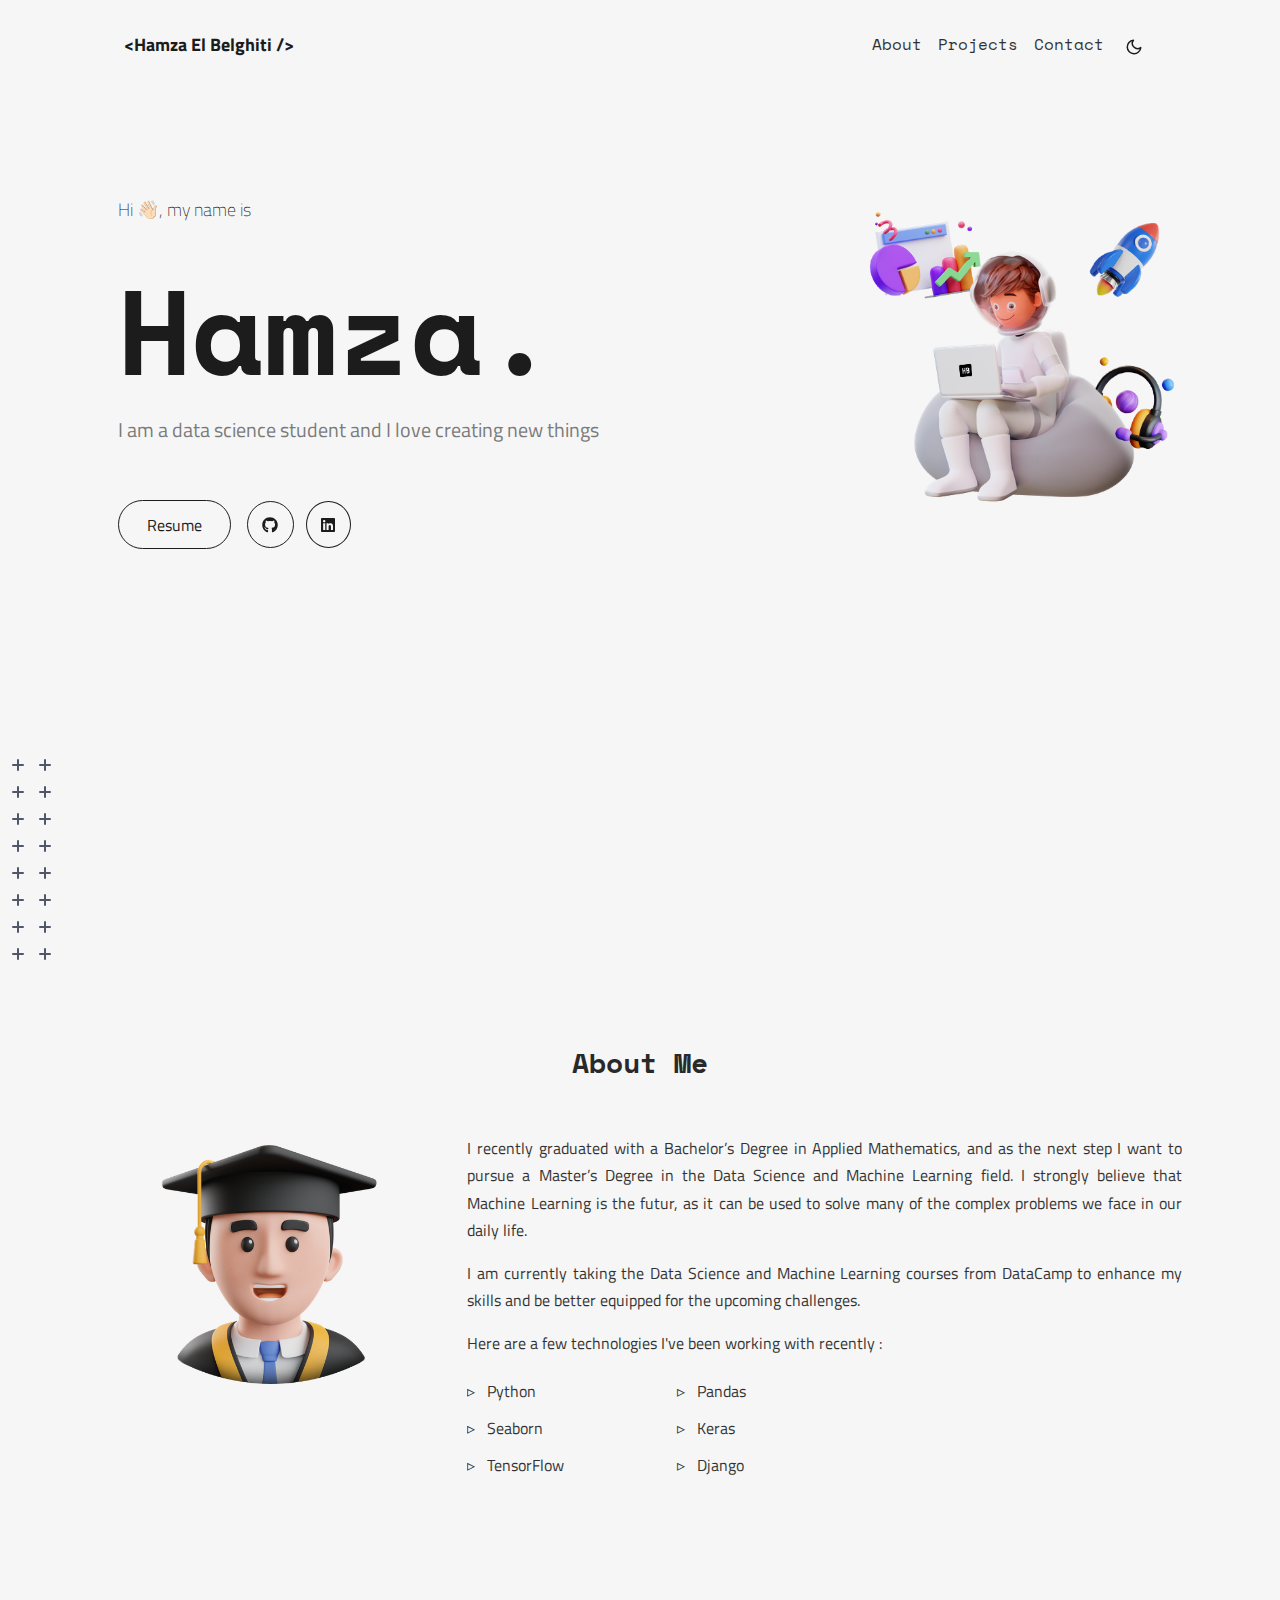
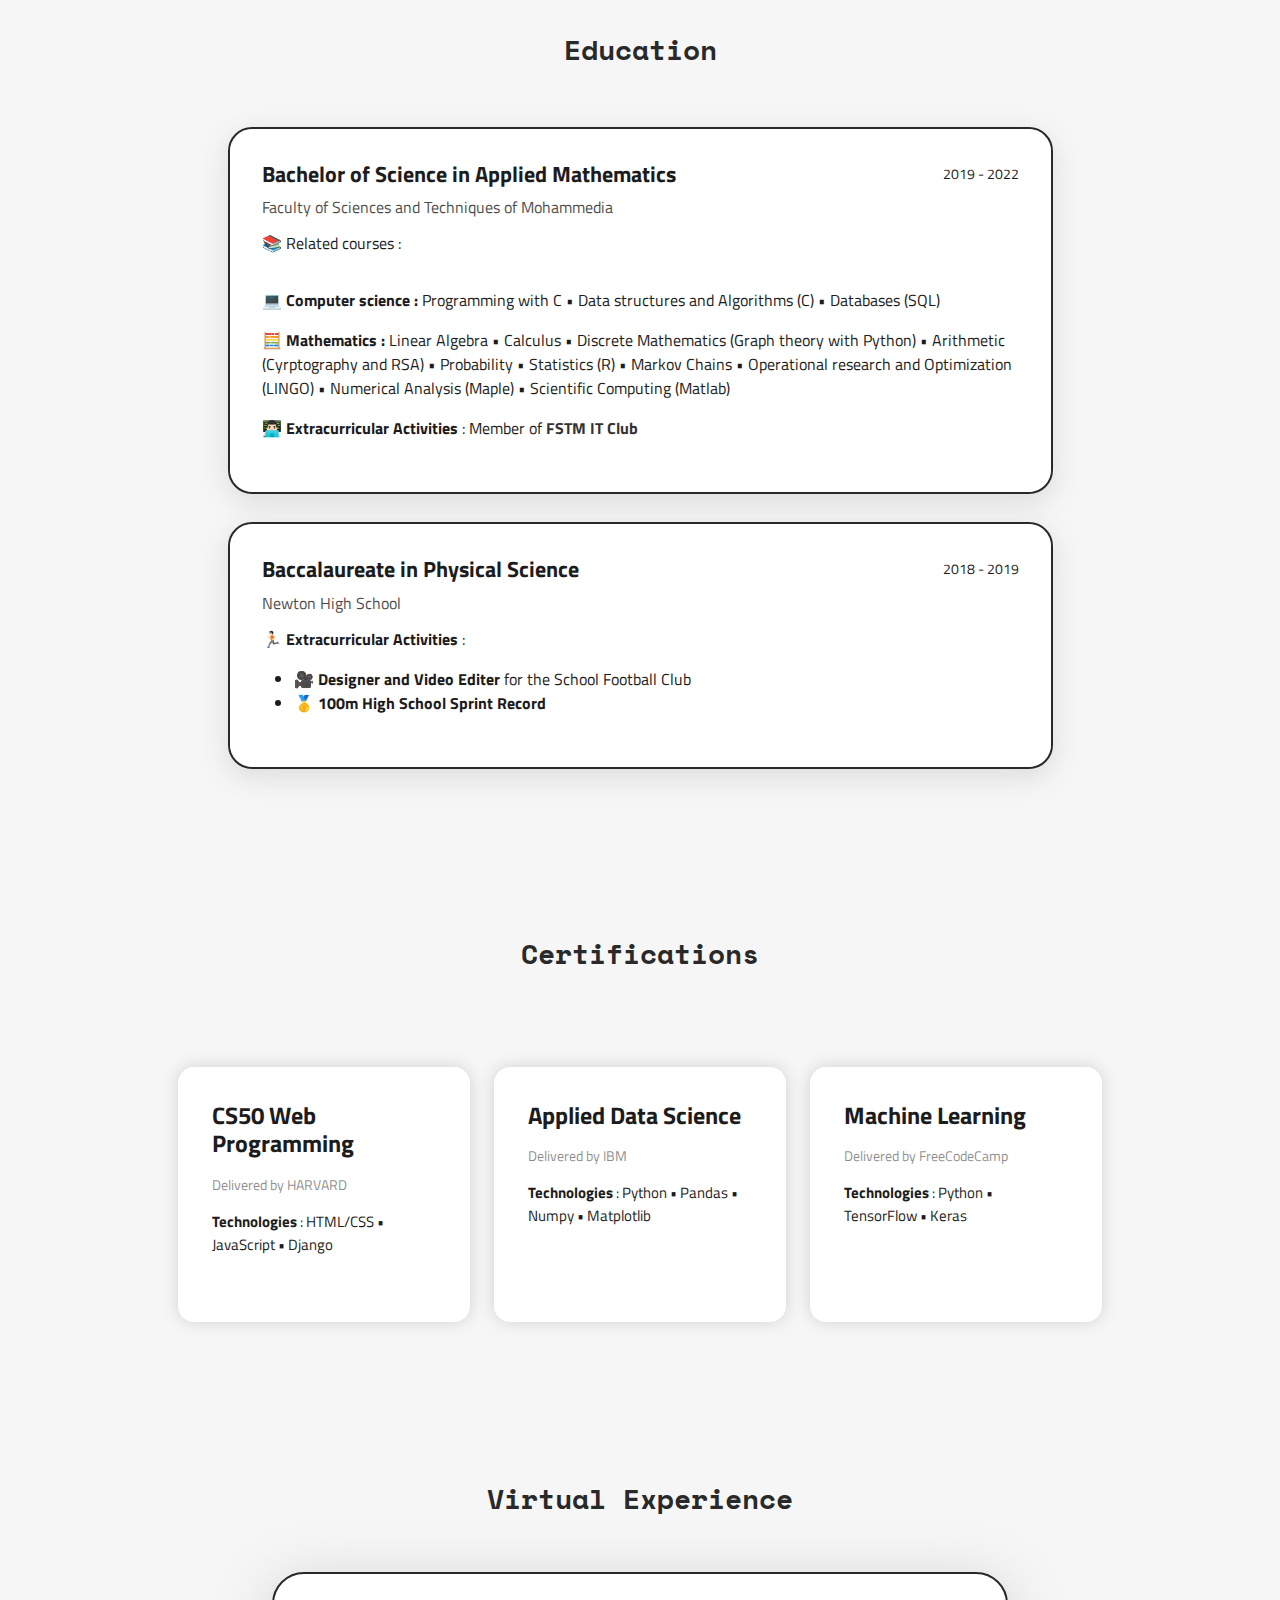
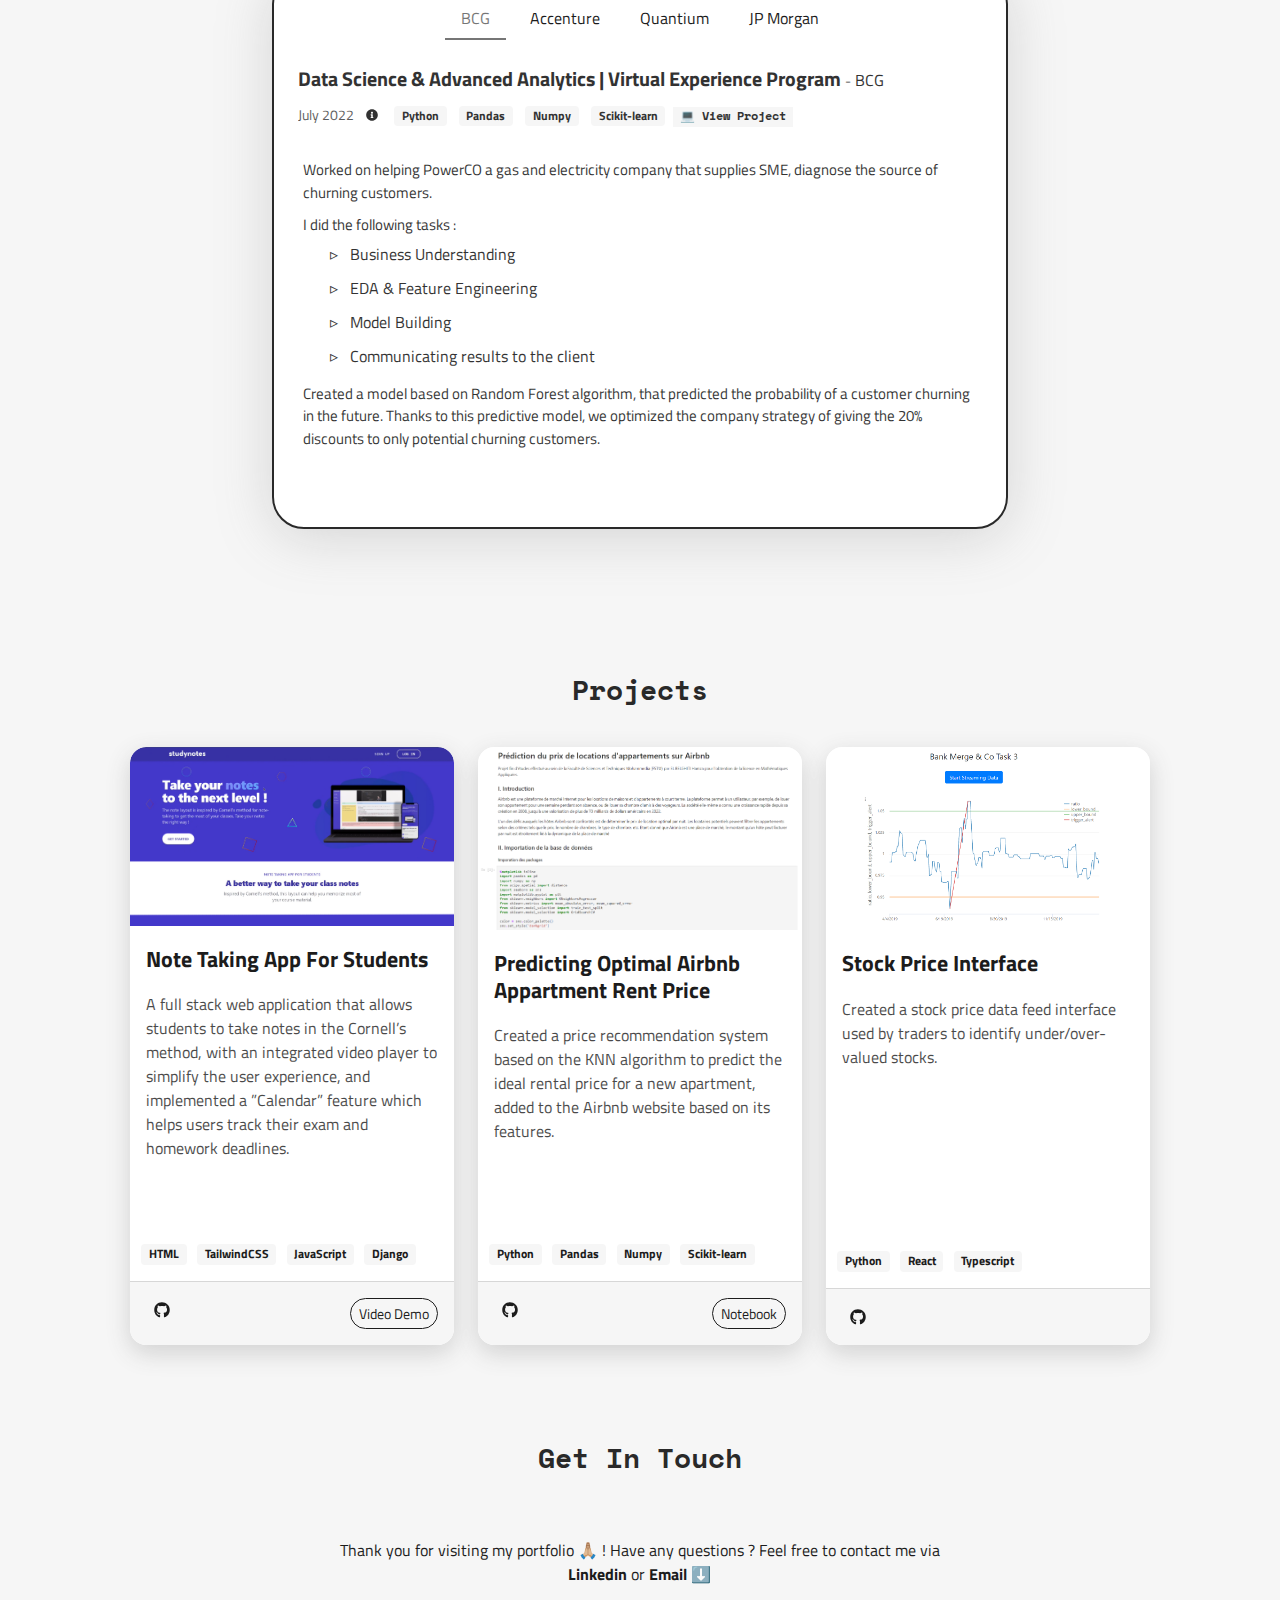
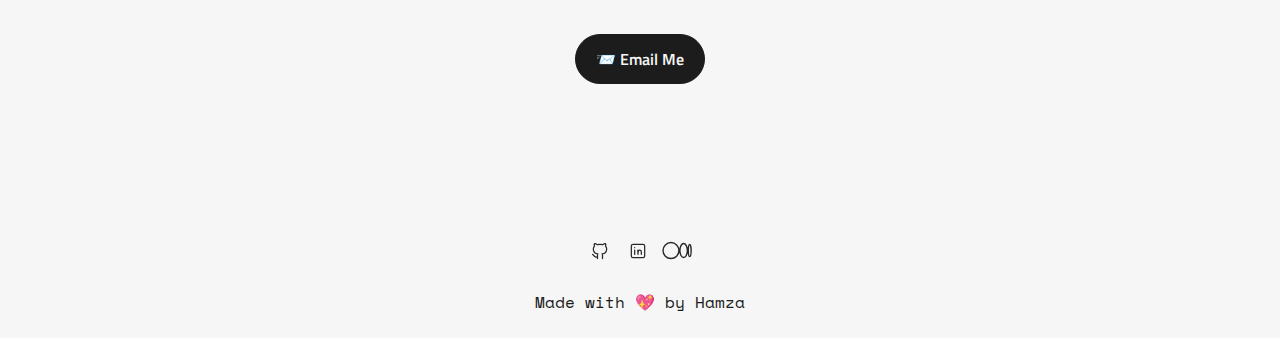
==== commit db737684: "custom public" ====
--- a/public/index.html
+++ b/public/index.html
@@ -5,26 +5,15 @@
 	<meta name="generator" content="Hugo 0.101.0" /><meta charset="UTF-8">
 <meta name="viewport" content="width=device-width, initial-scale=1.0">
 <meta http-equiv="X-UA-Compatible" content="ie=edge">
-<link rel="icon" href=/fav.png type="image/gif">
+<link rel="icon" type="image/x-icon" href="/themes/hugo-profile/static/fav.png">
 
 
 <link rel="preconnect" href="https://fonts.googleapis.com">
 <link rel="preconnect" href="https://fonts.gstatic.com" crossorigin>
-<link rel="preload"
-      as="style"
-      href="https://fonts.googleapis.com/css2?family=Alata&family=Lora:ital,wght@0,400;0,500;0,600;0,700;1,400;1,500;1,600;1,700&family=Roboto:ital,wght@0,100;0,300;0,400;0,500;0,700;0,900;1,100;1,300;1,400;1,500;1,700;1,900&display=swap"
->
-<link rel="stylesheet"
-      href="https://fonts.googleapis.com/css2?family=Alata&family=Lora:ital,wght@0,400;0,500;0,600;0,700;1,400;1,500;1,600;1,700&family=Roboto:ital,wght@0,100;0,300;0,400;0,500;0,700;0,900;1,100;1,300;1,400;1,500;1,700;1,900&display=swap"
-      media="print" onload="this.media='all'" />
-<noscript>
-  <link
-          href="https://fonts.googleapis.com/css2?family=Alata&family=Lora:ital,wght@0,400;0,500;0,600;0,700;1,400;1,500;1,600;1,700&family=Roboto:ital,wght@0,100;0,300;0,400;0,500;0,700;0,900;1,100;1,300;1,400;1,500;1,700;1,900&display=swap"
-          rel="stylesheet">
-</noscript>
-
-
-<link rel="stylesheet" href="/css/font.css" media="all">
+<link href="https://fonts.googleapis.com/css2?family=Press+Start+2P&family=Raleway:wght@400;600;700;800;900&family=Space+Mono:wght@400;700&family=Titillium+Web:wght@200;400;600;700;900&display=swap" rel="stylesheet">
+
+
+<link rel="stylesheet" href="./css/font.css" media="all">
 
 
 
@@ -42,7 +31,7 @@
 <meta property="og:title" content="Hamza El Belghiti | Portfolio" />
 <meta property="og:description" content="" />
 <meta property="og:type" content="website" />
-<meta property="og:url" content="hamagistral.github.io/" /><meta property="og:site_name" content="&lt;Hamza El Belghiti /&gt;" />
+<meta property="og:url" content="/" /><meta property="og:site_name" content="&lt;Hamza El Belghiti /&gt;" />
 
 
 <meta name="twitter:card" content="summary"/>
@@ -50,11 +39,11 @@
 <meta name="twitter:description" content=""/>
 
 
-<link rel="stylesheet" href="/bootstrap-5/css/bootstrap.min.css" media="all"><link rel="stylesheet" href="/css/header.css" media="all">
-<link rel="stylesheet" href="/css/footer.css" media="all">
-
-
-<link rel="stylesheet" href="/css/theme.css" media="all">
+<link rel="stylesheet" href="./bootstrap-5/css/bootstrap.min.css" media="all"><link rel="stylesheet" href="./css/header.css" media="all">
+<link rel="stylesheet" href="./css/footer.css" media="all">
+
+
+<link rel="stylesheet" href="./css/theme.css" media="all">
 
 
 
@@ -85,15 +74,15 @@
 </style>
 
 <meta name="description" content=>
-<link rel="stylesheet" href="/css/index.css" media="all">
-<link rel="stylesheet" href="/css/projects.css" media="all">
+<link rel="stylesheet" href="./css/index.css" media="all">
+<link rel="stylesheet" href="./css/projects.css" media="all">
 <link rel="preconnect" href="https://fonts.googleapis.com">
 <link rel="preconnect" href="https://fonts.gstatic.com" crossorigin>
 <link href="https://fonts.googleapis.com/css2?family=Press+Start+2P&family=Raleway:wght@400;600;700;800;900&family=Space+Mono:wght@400;700&family=Titillium+Web:wght@200;400;600;700;900&display=swap" rel="stylesheet">
 
 
-<script defer src="/fontawesome-5/all-5.15.4.js"></script>
-<link rel="icon" type="image/x-icon" href="/themes/hugo-profile/static/fav.png">
+<script defer src="./fontawesome-5/all-5.15.4.js"></script>
+<link rel="icon" type="image/x-icon" href="./themes/hugo-profile/static/fav.png">
 
   <title>
 Hamza El Belghiti | Portfolio
@@ -121,7 +110,7 @@
     <nav class="pt-3 navbar navbar-expand-lg">
         <div class="container-fluid mx-xs-2 mx-sm-5 mx-md-5 mx-lg-5">
             
-            <a class="navbar-brand primary-font text-wrap" href="/hamagistral.github.io">
+            <a class="navbar-brand primary-font text-wrap" href="./">
                 
                 &lt;Hamza El Belghiti /&gt;
                 
@@ -140,14 +129,14 @@
                 <ul class="navbar-nav ms-auto text-center">
                     
                     <li class="nav-item navbar-text">
-                        <a class="nav-link" href="/hamagistral.github.io#about" aria-label="about">About</a>
+                        <a class="nav-link" href="./#about" aria-label="about">About</a>
                     </li>
                     
 
 
                     
                     <li class="nav-item navbar-text">
-                        <a class="nav-link" href="/hamagistral.github.io#projects"
+                        <a class="nav-link" href="./#projects"
                             aria-label="projects">Projects</a>
                     </li>
                     
@@ -155,7 +144,7 @@
 
                     
                     <li class="nav-item navbar-text">
-                        <a class="nav-link" href="/hamagistral.github.io#contact"
+                        <a class="nav-link" href="./#contact"
                             aria-label="contact">Contact</a>
                     </li>
                     
@@ -234,7 +223,7 @@
             <div class="col-sm-12 col-md-12 col-lg-4">
                 <div class="row justify-content-center">
                     <div class="col-sm-12 col-md-9 pt-5 image px-5 px-md-5 px-lg-0 text-center">
-                        <img src="/hero.png" 
+                        <img src="./hero.png" 
                             class="mx-auto" 
                         >
                     </div>
@@ -513,7 +502,7 @@
             
             <div class="col-sm-12 col-md-8 col-lg-4 mb-5 mb-sm-0 mb-md-5 mb-lg-0 d-none d-sm-none d-md-block">
                 <div class="image d-flex px-5">
-                    <img src="/about.png" class="mx-auto">
+                    <img src="./about.png" class="mx-auto">
                 </div>
             </div>
             
@@ -1228,7 +1217,7 @@
             Made with 💖 by Hamza
         </div>
     </div>
-</div></footer><script src="/bootstrap-5/js/bootstrap.bundle.min.js"></script>
+</div></footer><script src="./bootstrap-5/js/bootstrap.bundle.min.js"></script>
 <script>
     if (localStorage.getItem("pref-theme") === "dark") {
         document.body.classList.add('dark');
--- a/public/css/font.css
+++ b/public/css/font.css
@@ -0,0 +1,20 @@
+/* Default font for body */
+body {
+    font-family: "Titillium Web", sans-serif !important;
+}
+
+/* secondary font */
+.secondary-font, #secondary-font {
+    font-family: "Titillium Web" !important;
+}
+
+/* primary font */
+.primary-font, #primary-font {
+    font-family: "Titillium Web" !important;
+}
+
+
+/* Default font */
+.default-font, #default-font {
+    font-family: "Titillium Web" !important;
+}--- a/public/css/header.css
+++ b/public/css/header.css
@@ -0,0 +1,68 @@
+header {
+    z-index: 10;
+    position: relative;
+}
+
+.navbar {
+    padding: 2% 5%;
+}
+
+header .navbar .navbar-nav a {
+    color: var(--text-color) !important;
+}
+
+#theme-toggle {
+    background-color: var(--background-color) !important;
+    color: var(--text-color) !important;
+}
+
+.navbar-toggler {
+    border: none;
+    outline: none;
+    color: var(--secondary-color);
+    
+}
+.navbar-toggler svg {
+    fill: currentColor;
+    color: var(--text-color);
+}
+.navbar-toggler:focus {
+    box-shadow: 0 0 0 .05em;
+}
+.navbar-text {
+    font-size: 16px !important;
+    opacity: 0.90;
+    font-family: "Space Mono";
+}
+header .nav-link{
+    transition: none !important;
+}
+.navbar-brand {
+    color: var(--primary-color) !important;
+    font-size: 18px;
+    font-family: "Space Mono";
+    font-weight: 700;
+    opacity: 1;
+} 
+.navbar .nav-link:hover {
+    color: #4f9cff !important;
+}
+
+li > .dropdown-toggle:focus{
+    color: var(--primary-color) !important;
+}
+
+.dropdown-menu {
+    overflow: auto;
+    /* z-index: 100; */
+    background-color: var(--background-color) !important;
+    border-color: var(--text-secondary-color) !important;
+}
+
+.dropdown-item:hover {
+    background-color: var(--secondary-color) !important;
+}
+
+.dropdown-item:focus, .dropdown-item:active {
+    background-color: var(--secondary-color) !important;
+}--- a/public/css/footer.css
+++ b/public/css/footer.css
@@ -0,0 +1,56 @@
+footer {
+    background-color: var(--secondary-color) !important;
+    font-family: "Space Mono" !important;
+}
+
+footer a h5 {
+    color: var(--text-color) !important;
+    font-family: "Space Mono" !important;
+}
+
+footer a {
+  text-decoration: none;
+  color: var(--text-secondary-color) !important;
+}
+
+footer a:hover {
+  color: var(--primary-color) !important;
+}
+
+footer .card {
+    background-color: var(--secondary-color) !important;
+    border-radius: .75rem;
+    cursor: context-menu;
+    overflow: hidden;
+}
+
+footer .card:hover {
+    transition: all 0.3s ease-out;
+    box-shadow: 0px 8px 56px rgba(15, 80, 100, 0.16);
+}
+
+footer .card-text * {
+    background: var(--secondary-color) !important;
+    font-family: "Space Mono" !important;
+}
+
+footer .card-footer {
+    background-color: var(--background-color) !important;
+    padding: .8em .7em;
+}
+
+footer .card-footer a {
+    color: var(--text-secondary-color) !important;
+    border-color: var(--primary-color) !important;
+    transition: none;
+    background-color: var(--secondary-color) !important;
+}
+
+footer .card-footer a:hover {
+    color: var(--secondary-color) !important;
+    opacity: 0.8;
+}
+
+footer .card-footer a:focus {
+    box-shadow: none !important;
+}--- a/public/css/theme.css
+++ b/public/css/theme.css
@@ -0,0 +1,47 @@
+/* light mode */
+.light > *{
+    background-color: var(--background-color) !important;
+    color: var(--text-color) !important;
+}
+
+/* dark mode */
+.dark {
+    --background-color: var(--background-color-dark) !important;
+    --secondary-background-color: var(--secondary-background-color-dark) !important;
+    --text-color: var(--text-color-dark) !important;
+    --text-secondary-color: var(--text-secondary-color-dark) !important;
+    --primary-color: var(--primary-color-dark);
+    --secondary-color: var(--secondary-color-dark);
+}
+
+.text-secondary {
+    color: var(--text-secondary-color) !important;
+}
+
+#theme-toggle:focus {
+    outline: 0;
+}
+
+#theme-toggle svg {
+    height: 18px;
+}
+
+button#theme-toggle {
+    border: none;
+    font-size: 26px;
+    margin: auto 4px;
+}
+
+body.dark #moon {
+    vertical-align: middle;
+    display: none;
+}
+
+body:not(.dark) #sun {
+    display: none;
+}
+
+body *::selection {
+    color: var(--text-color) !important;
+    background-color: var(--primary-color) !important;
+}--- a/public/css/index.css
+++ b/public/css/index.css
@@ -0,0 +1,606 @@
+/* Animation */
+@keyframes fade-in {
+    0% {
+        opacity: 0;
+    }
+    100% {
+        opacity: 1;
+    }
+}
+@keyframes fade-bottom {
+  0% {
+    transform: translateY(50px);
+    opacity: 0;
+  }
+  100% {
+    transform: translateY(0);
+    opacity: 1;
+  }
+}
+@keyframes fade-left {
+  0% {
+    transform: translateX(-10px);
+    opacity: 0;
+  }
+  100% {
+    transform: translateX(0);
+    opacity: 1;
+  }
+}
+
+@keyframes fade-right {
+  0% {
+    transform: translateX(20px);
+    opacity: 0;
+  }
+  100% {
+    transform: translateX(0);
+    opacity: 1;
+  }
+}
+
+/* Header animation */
+@keyframes fade-up {
+  0% {
+    transform: translateY(-10px);
+    opacity: 0;
+  }
+  100% {
+    transform: translateY(0);
+    opacity: 1;
+  }
+}
+
+header .navbar {
+    animation: fade-up 1s ease-in;
+}
+
+/* ToolTip */
+
+.tooltip {
+    line-height: 1rem;
+    border-radius: .5rem !important;
+}
+.tooltip-inner {
+    line-height: 1rem;
+}
+.tooltip .tooltip-arrow { 
+    visibility: hidden !important;
+}
+
+
+/* hero */
+
+#hero {
+    min-height: 100vh;
+    line-height: 6rem;
+    max-width: 100%;
+}
+
+#hero .content {
+    animation: fade-left 2s ease-out;
+}
+
+#hero .hero-bottom-svg {
+    opacity: 0.8;
+    position: absolute;
+    bottom: -60px;
+    left: -150px;
+}
+
+#hero .subtitle {
+    font-size: clamp(5px, 8vw, 18px);
+    font-weight: 200;
+    opacity: 1;
+}
+
+#hero h2 {
+    font-family: "Space Mono" !important;
+    font-size: 120px;
+    font-weight: 700;
+    margin-bottom: 1rem;
+    color: var(--primary-color) !important;
+}
+
+#hero h3 {
+    font-size: clamp(10px, 8vw, 20px);
+    font-family: "Titillium Web" !important;
+    color: var(--text-secondary-color) !important;
+    font-weight: 400;
+    opacity: 0.6;
+}
+
+
+#hero .image img {
+    animation: fade-in 1s ease-out;
+    border-radius: 0.25rem;
+    max-width: 120%;
+    height: auto;
+}
+
+#hero a.btn.social-icon {
+    background-color: var(--background-color) !important;
+    color: var(--primary-color) !important;
+    line-height: 0%;
+    padding: 0.9rem;
+    border-radius: 90%;
+    border: 1px solid var(--primary-color);
+    transition: none;
+}
+
+#hero a.btn.social-icon img {
+    width: 1em;
+}
+
+#hero a.btn.social-icon:hover {
+    background-color: var(--secondary-color) !important;
+    color: var(--text-color) !important;
+}
+
+#hero a.btn {
+    margin-top: 50px;
+    padding: 0.7rem 1.75rem;
+    border: 1px solid var(--primary-color);
+    color: var(--text-color) !important;
+    transition: none;
+    border-radius: 25px;
+}
+
+#hero a.btn:focus {
+    box-shadow: none;
+}
+
+#hero a.btn:hover {
+    background-color: var(--primary-color) !important;
+    color: var(--secondary-color) !important;
+}
+
+#hero a.btn.social-icon:hover {
+    background-color: var(--primary-color) !important;
+    color: var(--secondary-color) !important;
+}
+
+#hero .hero-content > a {
+    display: inline-block;
+    text-decoration: none;
+    color: var(--primary-color) !important;
+}
+
+#hero .hero-content > a::after {
+    content: "";
+    display: block;
+    width: 0px;
+    height: 2px;
+    bottom: 0.37em;
+    background-color: var(--primary-color);
+    transition: all 0.25s cubic-bezier(0.645,0.045,0.355,1);
+    opacity: 0.5;
+}
+
+#hero .hero-content > a:hover::after, #hero .hero-content > a:focus::after, #hero .hero-content > a:active::after {
+    width: 100%;
+}
+
+
+
+/* about me */
+#about h3 {
+    color: var(--text-secondary-color) !important;
+    font-weight: 700;
+    font-family: "Space Mono" !important;
+}
+
+#about .image img {
+    animation: fade-in 1s ease-out;
+    border-radius: 0.25rem;
+    max-width: 100%;
+    height: auto;
+}
+
+
+#about ul {
+    display: grid;
+    grid-template-columns: repeat(2, minmax(140px, 200px));
+    gap: 0px 10px;
+    padding: 0px;
+    margin: 20px 0px 0px;
+    overflow: hidden;
+    list-style: none;
+}
+
+#about ul li {
+    position: relative;
+    margin-bottom: 10px;
+    padding-left: 20px;
+}
+
+#about ul li::before {
+    content: "▹";
+    color: var(--primary-color);
+    position: absolute;
+    left: 0px;
+}
+
+#about .content {
+    font-weight: 500;
+    opacity: 0.9 !important;
+    line-height: 1.7rem !important;
+    font-family: "Titillium Web" !important;
+    text-align: justify;
+}
+
+#about a {
+    display: inline-block;
+    text-decoration: none;
+    color: var(--primary-color) !important;
+}
+
+#about a::after {
+    content: "";
+    display: block;
+    width: 0px;
+    height: 2px;
+    bottom: 0.37em;
+    background-color: var(--primary-color);
+    transition: all 0.25s cubic-bezier(0.645,0.045,0.355,1);
+    opacity: 0.5;
+}
+
+#about a:hover::after, #about a:focus::after, #about a:active::after {
+    width: 100%;
+}
+
+/* experience */
+
+#experience h3 {
+    color: var(--text-secondary-color) !important;
+    font-weight: 700;
+    font-family: "Space Mono" !important;
+}
+
+#experience .job {
+    color: var(--text-color) !important;
+    font-weight: 700 !important;
+    font-size: 20px !important;
+}
+
+#experience * {
+    background-color: transparent !important;
+    font-family: "Titillium Web" !important;
+}
+
+#experience .tab-pane > * {
+    opacity: 0.9;
+}
+
+#experience .tab-pane small {
+    opacity: 0.8;
+}
+
+
+.tab-content {
+    padding-top: 4%;
+}
+
+#experience .experience-container .tab-content > .tab-pane p {
+    padding: 5px;
+    margin: 0;
+    font-size: 15px;
+}
+
+#experience .experience-container {
+    background-color: var(--secondary-color) !important;
+    font-weight: 400;
+    border-radius: 2rem;
+    box-shadow: 0px 8px 56px rgba(137, 137, 137, 0.3);
+    border: 2px solid var(--text-secondary-color) !important;
+}
+
+#experience .nav-item .nav-link {
+    color: var(--text-color) !important;
+    border-bottom: 2px solid transparent; 
+    border-radius: 0%;
+    transition: none;
+}
+
+#experience .nav-item .nav-link.active {
+    color: var(--text-color) !important;
+    border-bottom: 2px solid var(--primary-color); 
+    opacity: 0.6;
+}
+
+#experience .nav-item .nav-link.active:hover { 
+    transition: none !important;
+}
+
+#experience .nav-item .nav-link:hover {
+    border-bottom: 2px solid var(--primary-color);
+    opacity: 0.6;
+}
+
+
+
+#experience .badge {
+    background-color: var(--background-color) !important;
+    color: var(--text-color) !important;
+    margin: 4px;
+}
+
+
+#experience a {
+    opacity: 1;
+    display: inline-block;
+    text-decoration: none;
+    color: var(--primary-color) !important;
+}
+
+#experience a::after {
+    content: "";
+    display: block;
+    width: 0px;
+    height: 2px;
+    bottom: 0.37em;
+    background-color: var(--primary-color);
+    transition: all 0.25s cubic-bezier(0.645,0.045,0.355,1);
+    opacity: 0.2;
+}
+
+#experience a:hover::after, #experience a:focus::after, #experience a:active::after {
+    width: 100%;
+}
+
+#experience .experience-container .tab-content .tab-pane ul {
+    overflow: hidden;
+    list-style: none;
+    margin-bottom: 0;
+}
+
+#experience .experience-container .tab-content .tab-pane ul li {
+    position: relative;
+    margin-bottom: 10px;
+    padding-left: 20px;
+}
+
+#experience .experience-container .tab-content .tab-pane ul li::before {
+    content: "▹";
+    color: var(--primary-color);
+    position: absolute;
+    left: 0px;
+}
+
+#experience .experience-container .tab-content .tab-pane .featuredLink a::after {
+    display: block;
+    width: auto;
+    height: auto;
+    bottom: 0em;
+    background-color: transparent;
+    transition: none;
+    opacity: 1;
+}
+
+#experience .experience-container .tab-content .tab-pane .featuredLink a.btn {
+    border: 1px solid var(--primary-color);
+    border-radius: 25px;
+    transition: none;
+}
+
+#experience .experience-container .tab-content .tab-pane .featuredLink a.btn:focus {
+    box-shadow: none;
+}
+
+#vproject {
+    background-color: var(--background-color) !important;
+    color: var(--text-color) !important;
+    padding: 0% 1%;
+    font-size: 12px;
+    font-weight: 700;
+    font-family: "Space Mono" !important;
+}
+
+#experience .experience-container .tab-content .tab-pane .featuredLink a.btn:hover {
+    background-color: var(--primary-color) !important;
+    color: var(--secondary-color) !important;
+}
+
+/* Education */
+
+#education .container > h3 {
+    color: var(--text-secondary-color) !important;
+    font-weight: 700;   
+    font-family: "Space Mono" !important;
+}
+
+#education .row .index {
+    opacity: 0.8;
+    padding: 13px 20px;
+    line-height: 0%;
+    border-radius: 50%;
+    max-height: 50px;
+    z-index: 2;
+    background-color: var(--primary-color) !important;
+    color: var(--secondary-color) !important;
+}
+
+#education .card * {
+    background-color: var(--secondary-color) !important;
+}
+
+#education .card {
+    border-radius: 1.5rem;
+    box-shadow: 0px 8px 28px rgba(85, 85, 85, 0.16);
+    border: 2px solid var(--text-secondary-color) !important;
+    transition: box-shadow .2s linear,opacity .2s linear;
+    transition: transform 0.2s;
+}
+
+#education .card .card-body {
+    border-radius: 1.5rem;
+    padding: 2rem;
+    font-weight: 400;
+    font-family: "Titillium Web" !important;
+}
+
+@media all and (max-width:768px) {
+    #education .card .card-body {
+        padding: 2rem 1rem;
+    }
+}
+
+#education .card:hover {
+    transition: 0.3s;
+    box-shadow: 0 4px 11px rgb(15 80 100 / 16%);
+    border: 2px solid var(--primary-color) !important;
+}
+
+#education .card .card-body .education-content a {
+    color: var(--primary-color) !important;
+    text-decoration: none;
+    opacity: 0.9;
+}
+
+#education .education-content {
+    font-size: 16px;
+}
+
+#education .card .card-body > a h6 {
+    display: inline-block;
+    text-decoration: none;
+    color: var(--primary-color) !important;
+    opacity: 0.8;
+}
+
+#education .card .card-body > a h6::after {
+    content: "";
+    display: block;
+    width: 0px;
+    height: 2px;
+    bottom: 0.37em;
+    background-color: var(--primary-color);
+    transition: all 0.25s cubic-bezier(0.645,0.045,0.355,1);
+    opacity: 0.5;
+}
+
+#education .card .card-body > a h6:hover::after, #education .card .card-body > a h6:focus::after, #education .card .card-body > a h6:active::after {
+    width: 100%;
+}
+
+#education .card .card-body a.btn {
+    opacity: 0.9;
+    border: 1px solid var(--primary-color) !important;
+    color: var(--text-color) !important;
+    border-radius: 25px;
+    box-shadow: none;
+    transition: none;
+}
+
+#education .card .card-body a.btn:hover {
+    opacity: 0.8;
+}
+
+#education .card-title {
+    font-weight: 700;
+    font-size: 22px;
+}
+
+/* achievements */
+
+#achievements a {
+    text-decoration: none;
+}
+
+#achievements .certs {
+    margin: 4rem 0;
+}
+
+#achievements h3 {
+    color: var(--text-secondary-color) !important;
+    font-weight: 700;
+    font-family: "Space Mono" !important;
+}
+
+#achievements .card {
+    background-color: var(--secondary-color) !important;
+    border-radius: 1rem;
+    box-shadow: 0 0 16px rgba(71, 71, 71, 0.2);
+    /* transform: translate3d(0, 0, 0); */
+    transition: box-shadow .2s linear,opacity .2s linear;
+    border: 2px solid transparent;
+
+}
+
+#achievements a.card {
+    cursor: alias;
+    
+}
+
+#achievements .card h5 {
+    color: var(--text-color) !important;
+    font-weight: 700;
+    font-size: 24px !important;
+    margin-bottom: 1rem;
+}
+
+#achievements .card:hover {
+    border: 2px solid var(--text-color);
+    transition: .3s;
+    box-shadow: 0 0 14px rgba(224, 224, 224, 0.4);
+}
+#achievements .card:focus {
+    border: 2px solid var(--text-color);
+    transition: .3s;
+}
+
+#achievements .card-text {
+    background-color: var(--secondary-color) !important;
+    color: var(--text-color) !important;
+    opacity: 0.5;
+    font-size: 14px !important;
+}
+#technologies {
+    color: var(--text-color) !important;
+    opacity: 1;
+    margin-top: 1rem;
+    font-weight: 400;
+    font-size: 15px !important;
+}
+
+/* contact */
+
+#contact h3 {
+    color: var(--text-secondary-color) !important;
+    font-weight: 700;
+    font-family: "Space Mono" !important;
+}
+
+#contact .btn {
+    margin-top: 2rem;
+    font-weight: 600;
+    padding: 12px 20px;
+    transition: none;
+    transition: opacity 0.3s;
+    border-color: var(--primary-color) !important;
+    background-color: var(--primary-color) !important;
+    color: var(--background-color) !important;
+    border-radius: 30px;
+}
+
+#contact .btn:hover {
+    background-color: var(--secondary-color) !important;
+    color: var(--primary-color) !important;
+    box-shadow: 0 0 20px rgba(255, 255, 255, 0.2);
+}
+
+#contact .btn:focus {
+    box-shadow: none !important;
+}
+
+#contact .cont {
+    margin: 3rem 0;
+}
+
+#ctext a:link {
+    opacity: 1;
+    display: inline-block;
+    text-decoration: none;
+    color: var(--primary-color) !important;
+}
--- a/public/css/projects.css
+++ b/public/css/projects.css
@@ -0,0 +1,96 @@
+/* projects */
+
+#projects h3 {
+    color: var(--text-secondary-color) !important;
+    font-weight: 700;
+    font-family: "Space Mono" !important;
+}
+
+#projects a {
+    text-decoration: none;
+    color: var(--text-color) !important;
+    font-weight: 200;
+}
+
+#projects .badges {
+    margin-left: 10px;
+    margin-bottom: 10px;
+}
+
+#projects .badge {
+    background-color: var(--background-color) !important;
+    color: var(--text-color) !important;
+    margin: 0% 1%;
+}
+
+#projects .card {
+    background-color: var(--secondary-color) !important;
+    box-shadow: 0px 8px 24px rgba(63, 63, 63, 0.2);
+    min-height: 400px;
+    overflow: hidden;
+    border-radius: 1rem;
+    border: none !important;
+    font-weight: 400;
+}
+
+#projects .card:hover {
+    box-shadow: 0 0 11px rgba(255, 255, 255, 0.8);
+    transition: transform 0.3s;
+    transform: translateY(-7px);
+}
+
+#projects .card-title {
+    color: var(--text-color) !important;
+    font-weight: 700;
+    font-size: 22px !important;
+    margin-bottom: 20px;
+}
+
+#projects .card-text {
+    color: var(--text-color) !important;
+    font-family: "Titillium Web" !important;
+    font-weight: 400;
+    font-size: 16px !important;
+    opacity: 0.8;
+    margin-bottom: 2rem;
+}
+
+#projects .card .card-head {
+    -o-object-fit: cover;
+    object-fit: cover;
+    overflow: hidden;
+    border-top-left-radius: 1rem;
+    border-top-right-radius: 1rem;
+    border: none !important;
+}
+
+#projects .card-footer {
+    background-color: var(--background-color) !important;
+}
+
+
+#projects .card .card-footer {
+    border-bottom-left-radius: 1rem;
+    border-bottom-right-radius: 1rem;
+}
+
+#projects .card:hover .card-img-top {
+    transform: scale(1.2);
+    transition: all 0.3s ease-out;  
+}
+
+#projects .card-img-top {
+    transition: transform 0.3s;
+}
+
+#projects .float-end .btn {
+    transition: none;
+    font-weight: 400;
+    border-color: var(--primary-color) !important;
+    border-radius: 25px;
+}
+
+#projects .float-end .btn:hover {
+    background-color: var(--primary-color) !important;
+    color: var(--secondary-color) !important;
+}